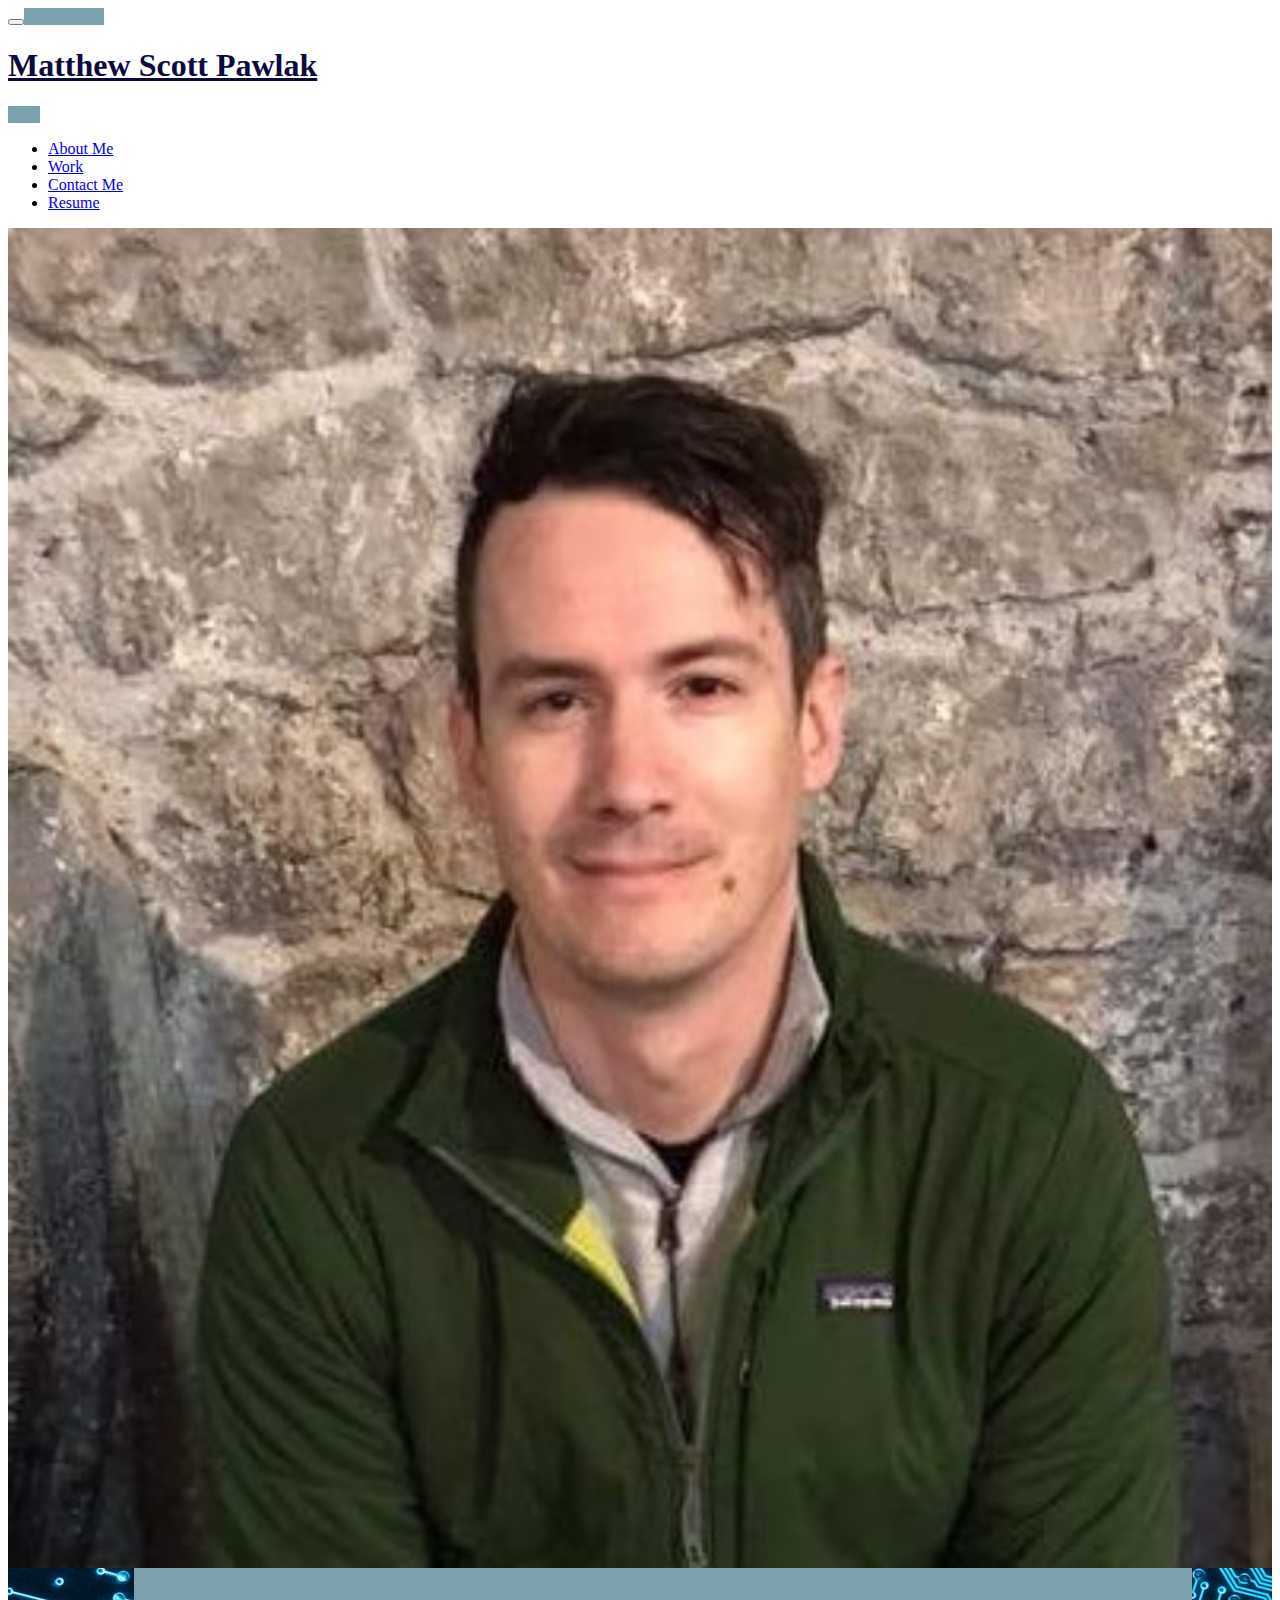
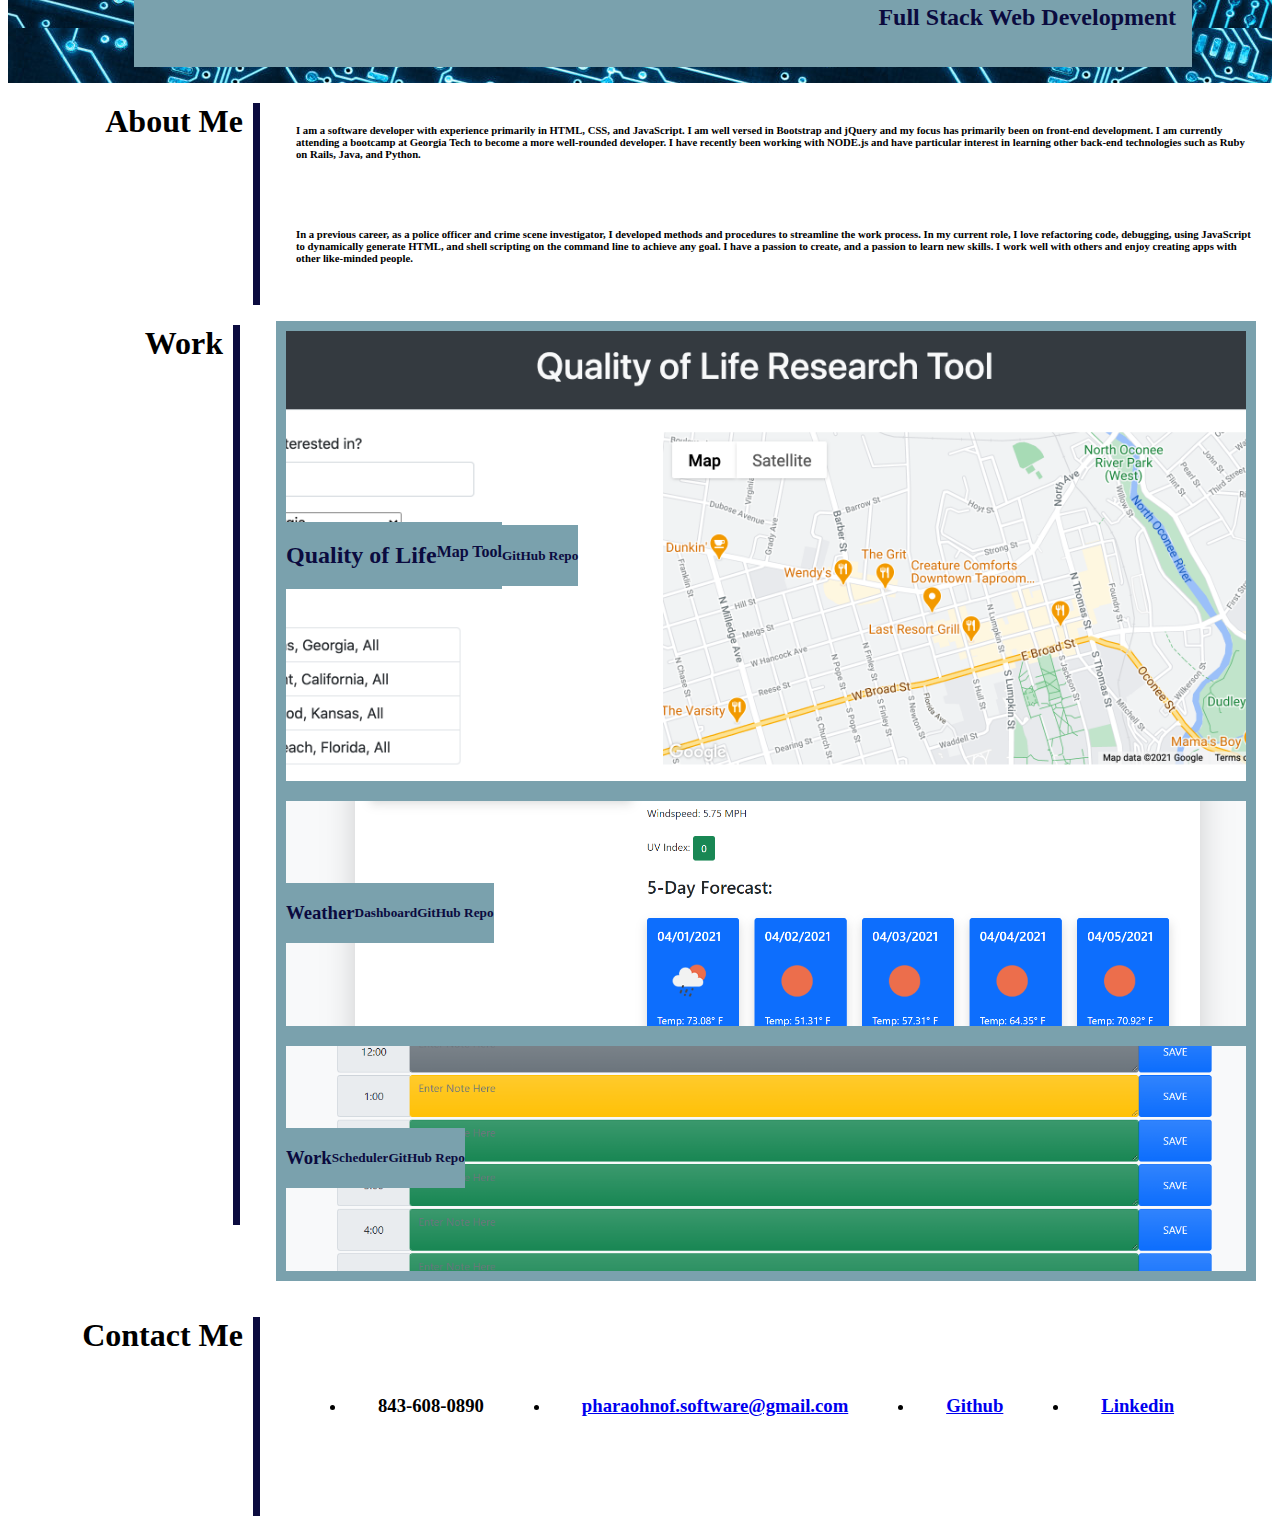
==== index.html @ 8912d0aa "updates" ====
<!DOCTYPE html>
<html lang="en">
    <head>
        <meta charset="UTF-8">
        <meta http-equiv="X-UA-Compatible" content="IE=edge">
        <meta name="viewport" content="width=device-width, initial-scale=1.0">
        <link href="https://cdn.jsdelivr.net/npm/bootstrap@5.0.0-beta2/dist/css/bootstrap.min.css" rel="stylesheet" integrity="sha384-BmbxuPwQa2lc/FVzBcNJ7UAyJxM6wuqIj61tLrc4wSX0szH/Ev+nYRRuWlolflfl" crossorigin="anonymous">
        <link rel="stylesheet" href="./assets/css/style.css">

        <title>Matthew Scott Pawlak Portfolio of Work</title>

    </head>
<body>
    <header class="position sticky-top">
        <nav class="navbar navbar-expand-lg navbar-dark bg-dark">
            <div class="container-fluid">
              <button class="navbar-toggler" type="button" data-bs-toggle="collapse" data-bs-target="#navbarTogglerDemo03" aria-controls="navbarTogglerDemo03" aria-expanded="false" aria-label="Toggle navigation">
                <span class="navbar-toggler-icon"></span>
              </button>
              <a id="nav-header" class="navbar-brand" href="#"><h1>Matthew Scott Pawlak</h1></a>
              <div class="collapse navbar-collapse" id="navbarTogglerDemo03" >
                <ul id="nav-list" class="navbar-nav mb-2 mb-lg-0" >
                  <li class="nav-item">
                    <a class="nav-link" aria-current="page" href="#about-me">About Me</a>
                  </li>
                  <li class="nav-item">
                    <a class="nav-link" href="#work">Work</a>
                  </li>
                  <li class="nav-item">
                    <a class="nav-link" href="#contact">Contact Me</a>
                  </li>
                  <li class="nav-item">
                    <a class="nav-link" href="https://drive.google.com/file/d/1u7DSFzS_GLFtoxhzzFxg5o5WBogyYZSb/view?usp=sharing" target="_blank" tabindex="-1" aria-disabled="true">Resume</a>
                </ul>
              </div>
            </div>
          </nav>    
    </header>

    <div class="hero-image" >
        <img id="profile-pic" src="./assets/images/profilepic.jpg" class="rounded float-start" alt="Matthew Scott Pawlak Profile Pic">
        <div class="text-box">
          <h2>Full Stack Web Development</h2>
        </div>
    </div>

    <main>
      <section id="about-me">
        <div class="main-title" class="column">
          <h1>About Me</h1>
          <div class="divider"></div>
        </div>

        <div class="main-body">
          <h6>I am a software developer with experience primarily in HTML, CSS, and JavaScript. I am well versed in Bootstrap and jQuery and my focus has primarily been on front-end development. I am currently attending a bootcamp at Georgia Tech to become a more well-rounded developer. I have recently been working with NODE.js and have particular interest in learning other back-end technologies such as Ruby on Rails, Java, and Python.</h6>
          </br> 
          <h6>In a previous career, as a police officer and crime scene investigator, I developed methods and procedures to streamline the work process. In my current role, I love refactoring code, debugging, using JavaScript to  dynamically generate HTML, and shell scripting on the command line  to achieve any goal. I have a passion to create, and a passion to learn new skills. I work well with others and enjoy creating apps with other like-minded people.</h6>
        </div>

      </section>

      <section id="work">
        <div class="main-title" class="column">
          <h1>Work</h1>
          <div class="divider"></div>
        </div>

        <div class="main-body">
          <div class="container overflow-hidden">
            <div class="row gy-5">
                <div class="col-6" id="first-project">
                    <div class="text-box-container">
                      <a href="https://mariocab.github.io/QOLGenerator/" target="_blank"></a>

                      <p><h2>Quality of Life</h2><br>
                        <h4> Map Tool  </h4><br>
                      </p>
                    </div><br>
                    <div class="text-box-container m-2">
                      <a href="https://github.com/MarioCab/QOLGenerator" target="_blank"></a>
                      <h5>GitHub Repo</h5>
                    </div>
                </div>

                
                <div class="col-6" id="second-project" style="background-image: url('./assets/images/weatherdsh.png');"> <!--CODE TO MAKE BACKGROUND IMAGE IN HTML-->
                  <div class="text-box-container">
                    <a href="https://pharaohnof.github.io/weather-dashboard-h6/" target ="_blank"></a>

                    <h3>Weather</h3>
                    <br>
                    <h5>Dashboard</h5>
                  </div>
                  <div class="text-box-container m-1">
                    <a href="https://github.com/pharaohnof/weather-dashboard-h6" target="_blank"></a>
                    <h5>GitHub Repo</h5>
                  </div>

                </div>
                <div class="col-6" id="third-project">
                  <div class="text-box-container">
                    <a href="https://pharaohnof.github.io/workschedule-h5/" target ="_blank"></a>

                    <h3>Work</h3>
                    <br>
                    <h5>Scheduler</h5>
                  </div>
                  <div class="text-box-container m-1">
                    <a href="https://github.com/pharaohnof/workschedule-h5" target="_blank"></a>
                    <h5>GitHub Repo</h5>
                  </div>

                </div>

                

            </div>
          </div>
        </div>
      </section>

      <section id="contact">
        <div class="main-title" class="column">
          <h1>Contact Me</h1>
          <div class="divider"></div>
        </div>

        <div class="main-body">
          <ul class="contacts">
            <li>
              <h3>843-608-0890</h3>
            </li>
            <li>
              <a href="mailto: pharaohnof.software@gmail.com"><h3>pharaohnof.software@gmail.com</h3></a>
            </li>
            <li>
              <a href="https://github.com/pharaohnof/" target="_blank"><h3>Github</h3></a>
            </li>
            <li>
              <a href="https://www.linkedin.com/in/pharaohnof" target="_blank"><h3>Linkedin</h3></a>
            </li>
          </ul>
        </div>
      </section>
    </main>

    <script src="https://cdn.jsdelivr.net/npm/bootstrap@5.0.0-beta2/dist/js/bootstrap.bundle.min.js" integrity="sha384-b5kHyXgcpbZJO/tY9Ul7kGkf1S0CWuKcCD38l8YkeH8z8QjE0GmW1gYU5S9FOnJ0" crossorigin="anonymous"></script>

</body>
</html>
---- assets/css/style.css ----
/* NAV BAR/HEADER */

.container-fluid{
    padding-left: 0rem;
    margin-right: 0rem;

}

.navbar-brand{
    background-color: rgb(122, 161, 173);
    color: rgb(11, 11, 63) !important;
    padding-left: 5rem;
    padding-right: 2rem;
    flex-wrap: wrap !important;
    white-space: pre-wrap;
 }

.navbar-collapse {
    justify-content: flex-end !important;
    flex-grow: 3 !important;
}

/* HERO IMAGE */


.hero-image {
    width: 100%;
    background-image: url("../images/bg.jpg");
    flex-direction: row;
    display: flex;
    flex-wrap: wrap;
}

#profile-pic{
  align-self: flex-start;
  display: flex;
  max-width: 100vw;
  flex: 1 0 400px !important;
}

.text-box {
    background-clip: padding-box;
    background-color:  rgb(122, 161, 173) ;
    margin-right: 5rem !important;
    align-self: flex-end;
    margin-left: 10%;
    margin-bottom: 1rem;
    margin-right: 5rem;
    padding: 1rem;
    color: rgb(11, 11, 63) !important;
    display: flex;
    flex-wrap: wrap;
    flex: 1 0 50vw;
    max-width: 100vw;
    justify-content: flex-end;
}

/* MAIN STYLE */

main {
    width: 100%;
    display: flex;
    flex-wrap: wrap;
    flex-direction: row;
  }

main section{
    width: 100%;
    max-height: fit-content !important;
    min-height: fit-content !important;
    display: flex;
    flex-direction: row;
    flex-wrap: wrap;
    align-items: stretch !important;
    align-content: stretch !important;

}

.main-title{
    display: flex;
    max-width: 100vw;
    justify-content: flex-end;
    align-self: stretch;
    flex: 1 1 0;
}

.main-title h1{
    padding-right: 10px;
    margin-top: 20px;
}

.main-body{
    margin: 1rem;
    align-items: center;
    max-width: 100vw;
    min-height: fit-content;
    align-self: flex-end;
    flex-wrap: wrap;
    justify-content: flex-start;
    flex: 0 0 75vw;
}

.divider {
    padding-left: 5px;
    width: 2px;
    margin-top: 20px;
    margin-right: 20px;
    background: rgb(11, 11, 63);
    display: flex;
    align-self: stretch;
    max-height: 100vh;
}

/* .container{
    flex: 0 0 75vw;
} */

.col-6{
    border: 10px solid rgb(122, 161, 173) ;
    background-size: cover;
    background-position: center;
    height: 25vh;
    display: flex;
    padding: 0 !important;
    text-decoration: none !important;
    position: relative;
}

.text-box-container{
    position: relative;
}

.text-box-container a{
    position: absolute;
        width: 100%;
        height: 100%;
        top: 0;
        left: 0;
        text-decoration: none; /* No underlines on the link*/
        z-index: 10;  /*Places the link above everything else in the div*/
} 

.text-box-container:hover{
    opacity: .8;
    border: 1px solid
  
}

.feature {
    position: relative;
}

.feature a {
    position: absolute;
    width: 100%;
    height: 100%;
    top: 0;
    left: 0;
    text-decoration: none; /* No underlines on the link */
    z-index: 10; /* Places the link above everything else in the div */
    background-color: #FFF; /* Fix to make div clickable in IE */
    opacity: 0; /* Fix to make div clickable in IE */
    filter: alpha(opacity=1); /* Fix to make div clickable in IE */
}

.text-box-container{
    padding: 0 !important;
    background-clip: padding-box;
    background-color:  rgb(122, 161, 173) ;
    align-self: center;
    color: rgb(11, 11, 63) !important;
    display: flex;
    flex-wrap: wrap;
    max-width: 20vw;
    justify-content: start;

}

#first-project{
    min-width: 75vw;
    max-width: 100vw;
    background-image: url(../images/searchwithmap.png);
    min-height: 50vh;
}

#second-project{
    min-width: 75vw;
    max-width: 100vw;

    /* background-image: url(../images/weatherdsh.png); */
}

#third-project{
    min-width: 75vw;
    max-width: 100vw;

    background-image: url(../images/workschedule.png);
}

#fourth-project{
    background-image: url(../images/pastel.jfif);
}

#fifth-project{
    background-image: url(../images/run.jpg);
}

.contacts{
    padding: 1rem !important;
    justify-content: space-evenly;
    display: flex;
    flex-direction: row;
    flex-wrap: wrap;
}

.contacts li{
    padding: 2rem !important;
}
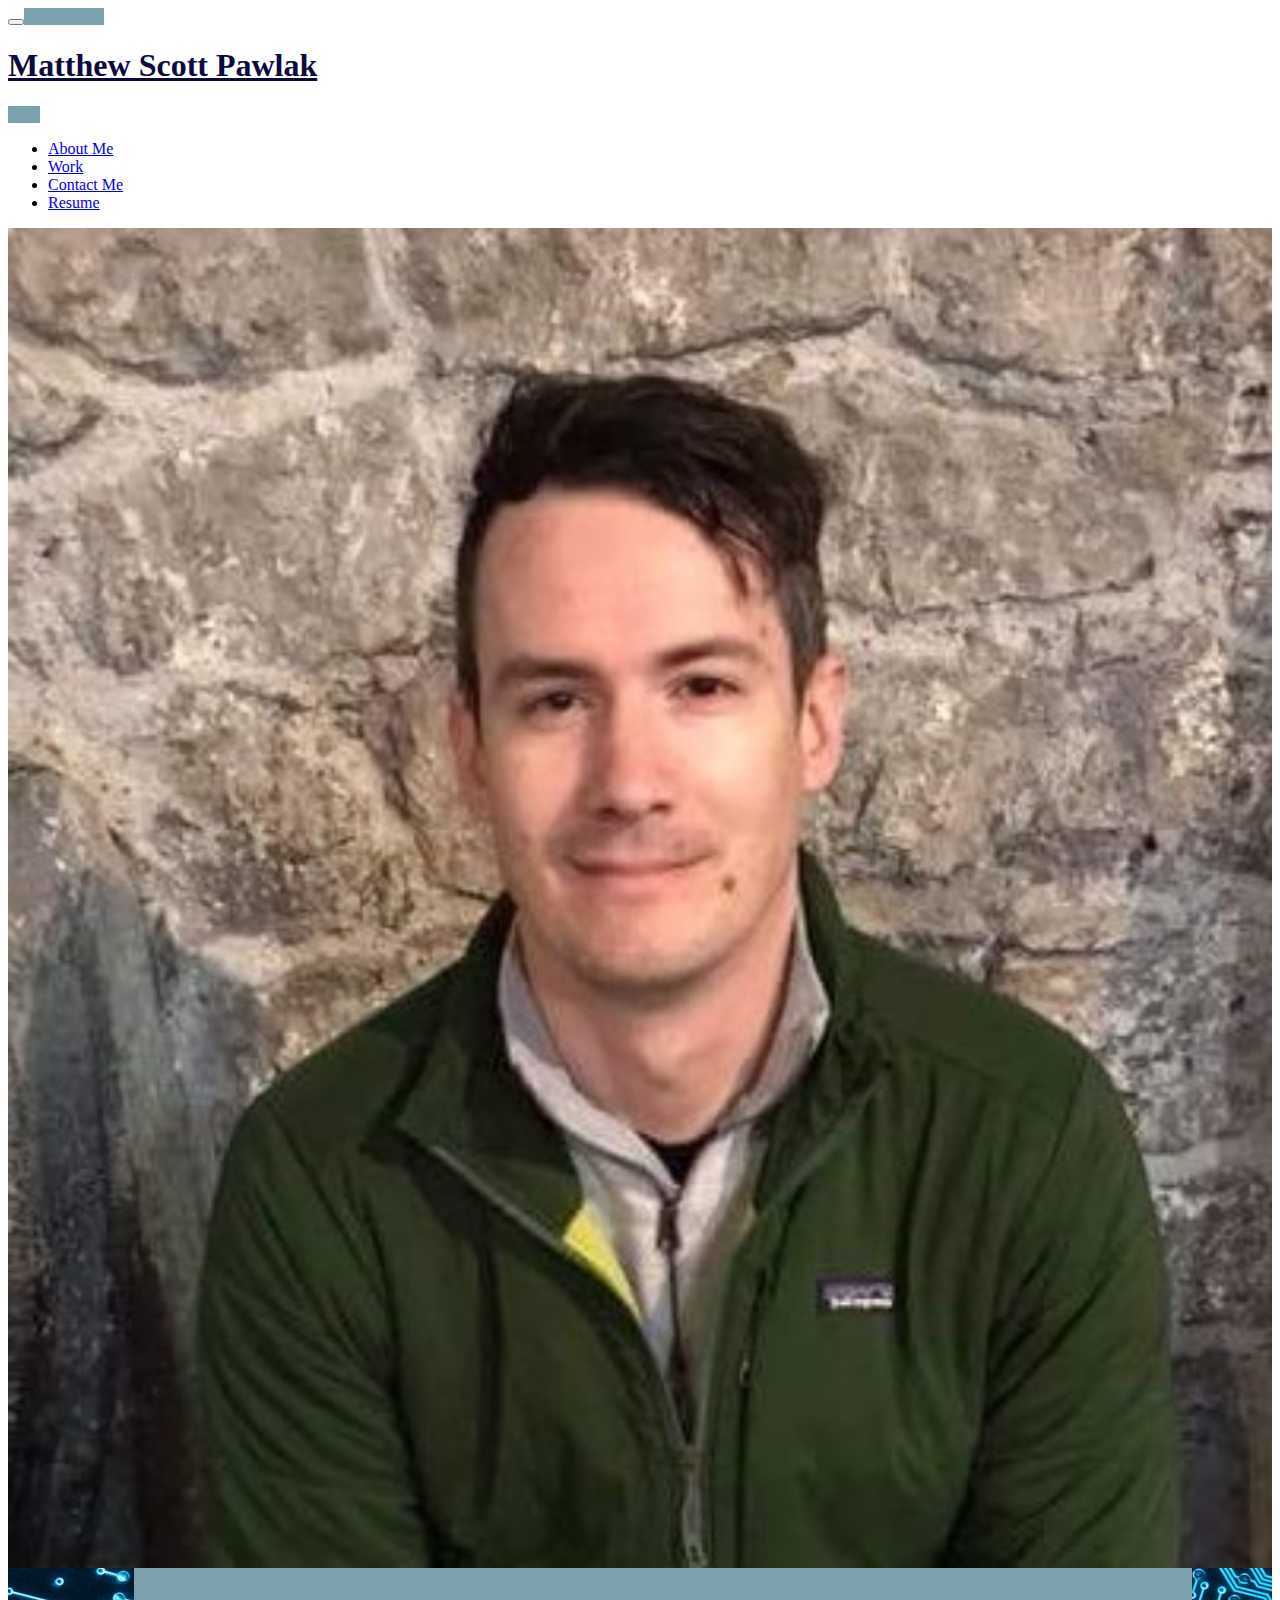
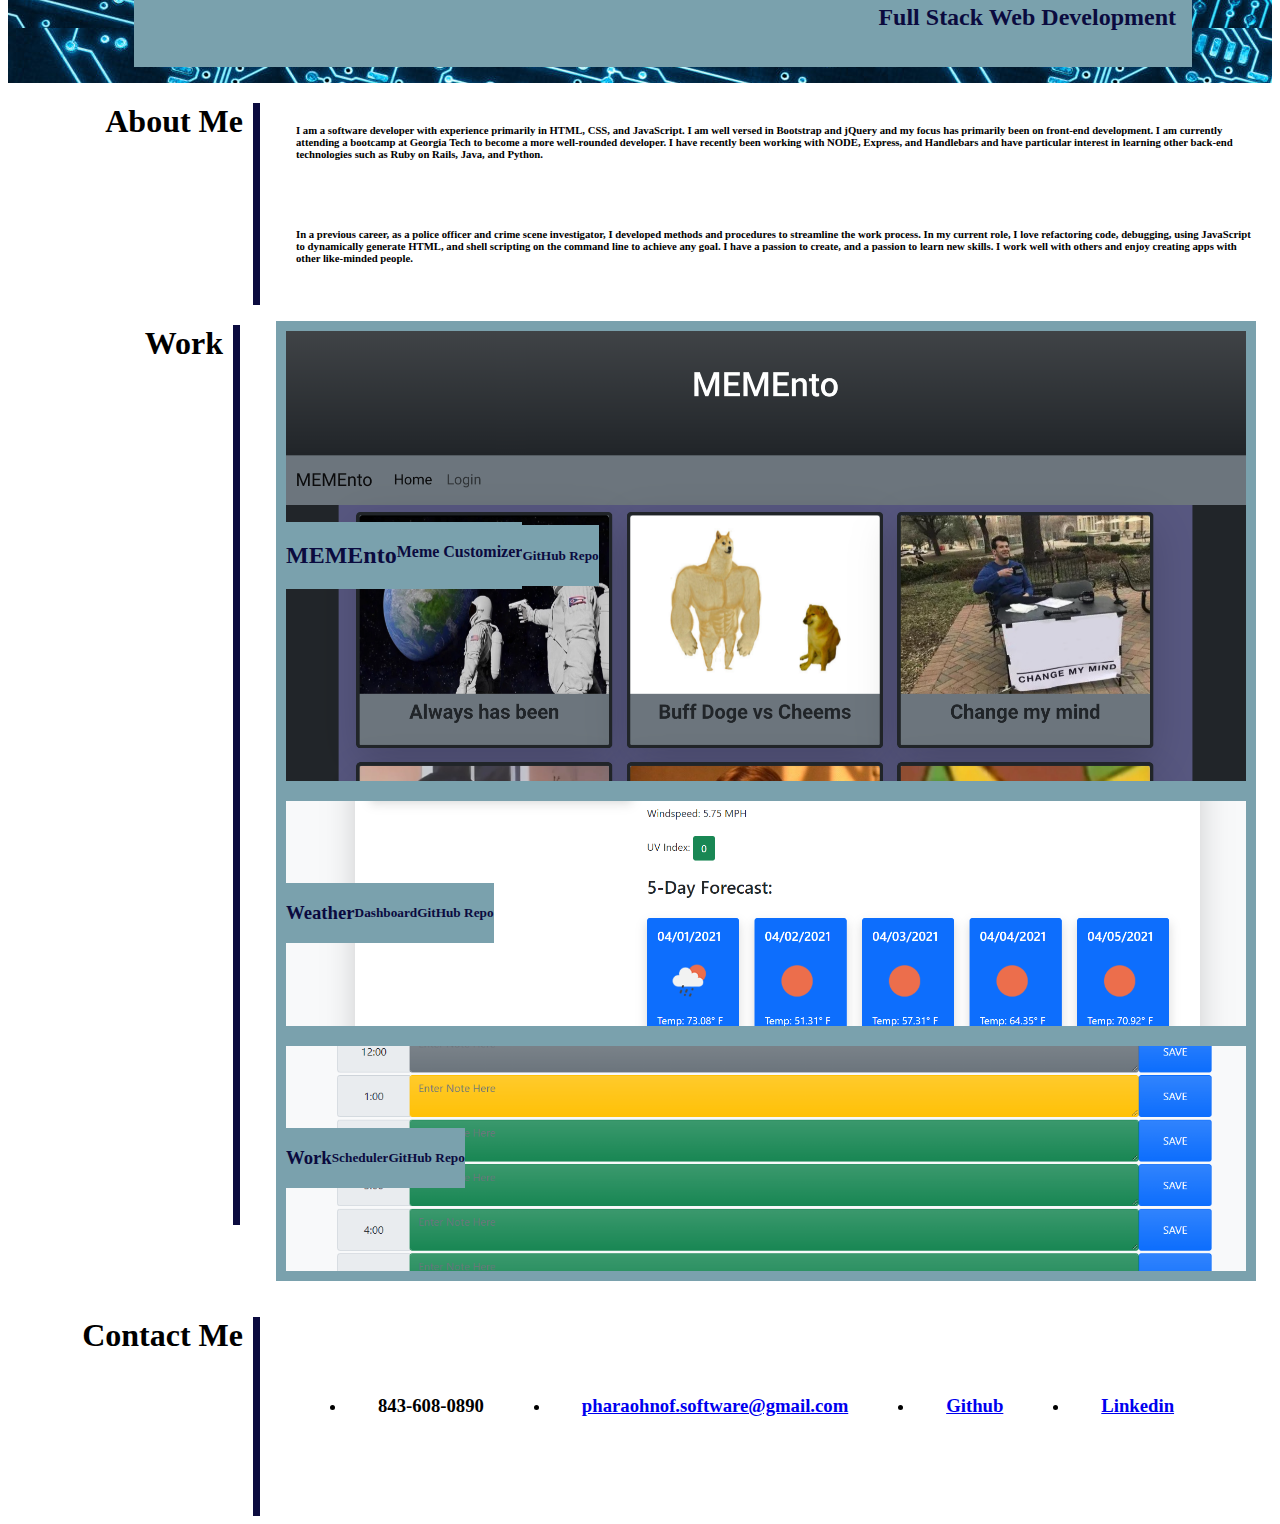
==== commit 5f0783b3: "updates" ====
--- a/index.html
+++ b/index.html
@@ -52,7 +52,7 @@
         </div>
 
         <div class="main-body">
-          <h6>I am a software developer with experience primarily in HTML, CSS, and JavaScript. I am well versed in Bootstrap and jQuery and my focus has primarily been on front-end development. I am currently attending a bootcamp at Georgia Tech to become a more well-rounded developer. I have recently been working with NODE.js and have particular interest in learning other back-end technologies such as Ruby on Rails, Java, and Python.</h6>
+          <h6>I am a software developer with experience primarily in HTML, CSS, and JavaScript. I am well versed in Bootstrap and jQuery and my focus has primarily been on front-end development. I am currently attending a bootcamp at Georgia Tech to become a more well-rounded developer. I have recently been working with NODE, Express, and Handlebars and have particular interest in learning other back-end technologies such as Ruby on Rails, Java, and Python.</h6>
           </br> 
           <h6>In a previous career, as a police officer and crime scene investigator, I developed methods and procedures to streamline the work process. In my current role, I love refactoring code, debugging, using JavaScript to  dynamically generate HTML, and shell scripting on the command line  to achieve any goal. I have a passion to create, and a passion to learn new skills. I work well with others and enjoy creating apps with other like-minded people.</h6>
         </div>
@@ -70,14 +70,14 @@
             <div class="row gy-5">
                 <div class="col-6" id="first-project">
                     <div class="text-box-container">
-                      <a href="https://mariocab.github.io/QOLGenerator/" target="_blank"></a>
+                      <a href="https://secure-atoll-56400.herokuapp.com/" target="_blank"></a>
 
-                      <p><h2>Quality of Life</h2><br>
-                        <h4> Map Tool  </h4><br>
+                      <p><h2>MEMEnto</h2><br>
+                        <h4> Meme Customizer  </h4><br>
                       </p>
                     </div><br>
                     <div class="text-box-container m-2">
-                      <a href="https://github.com/MarioCab/QOLGenerator" target="_blank"></a>
+                      <a href="https://github.com/pharaohnof/MEMEnto" target="_blank"></a>
                       <h5>GitHub Repo</h5>
                     </div>
                 </div>
--- a/assets/css/style.css
+++ b/assets/css/style.css
@@ -179,7 +179,7 @@
 #first-project{
     min-width: 75vw;
     max-width: 100vw;
-    background-image: url(../images/searchwithmap.png);
+    background-image: url(../images/MEMEnto.png);
     min-height: 50vh;
 }
 
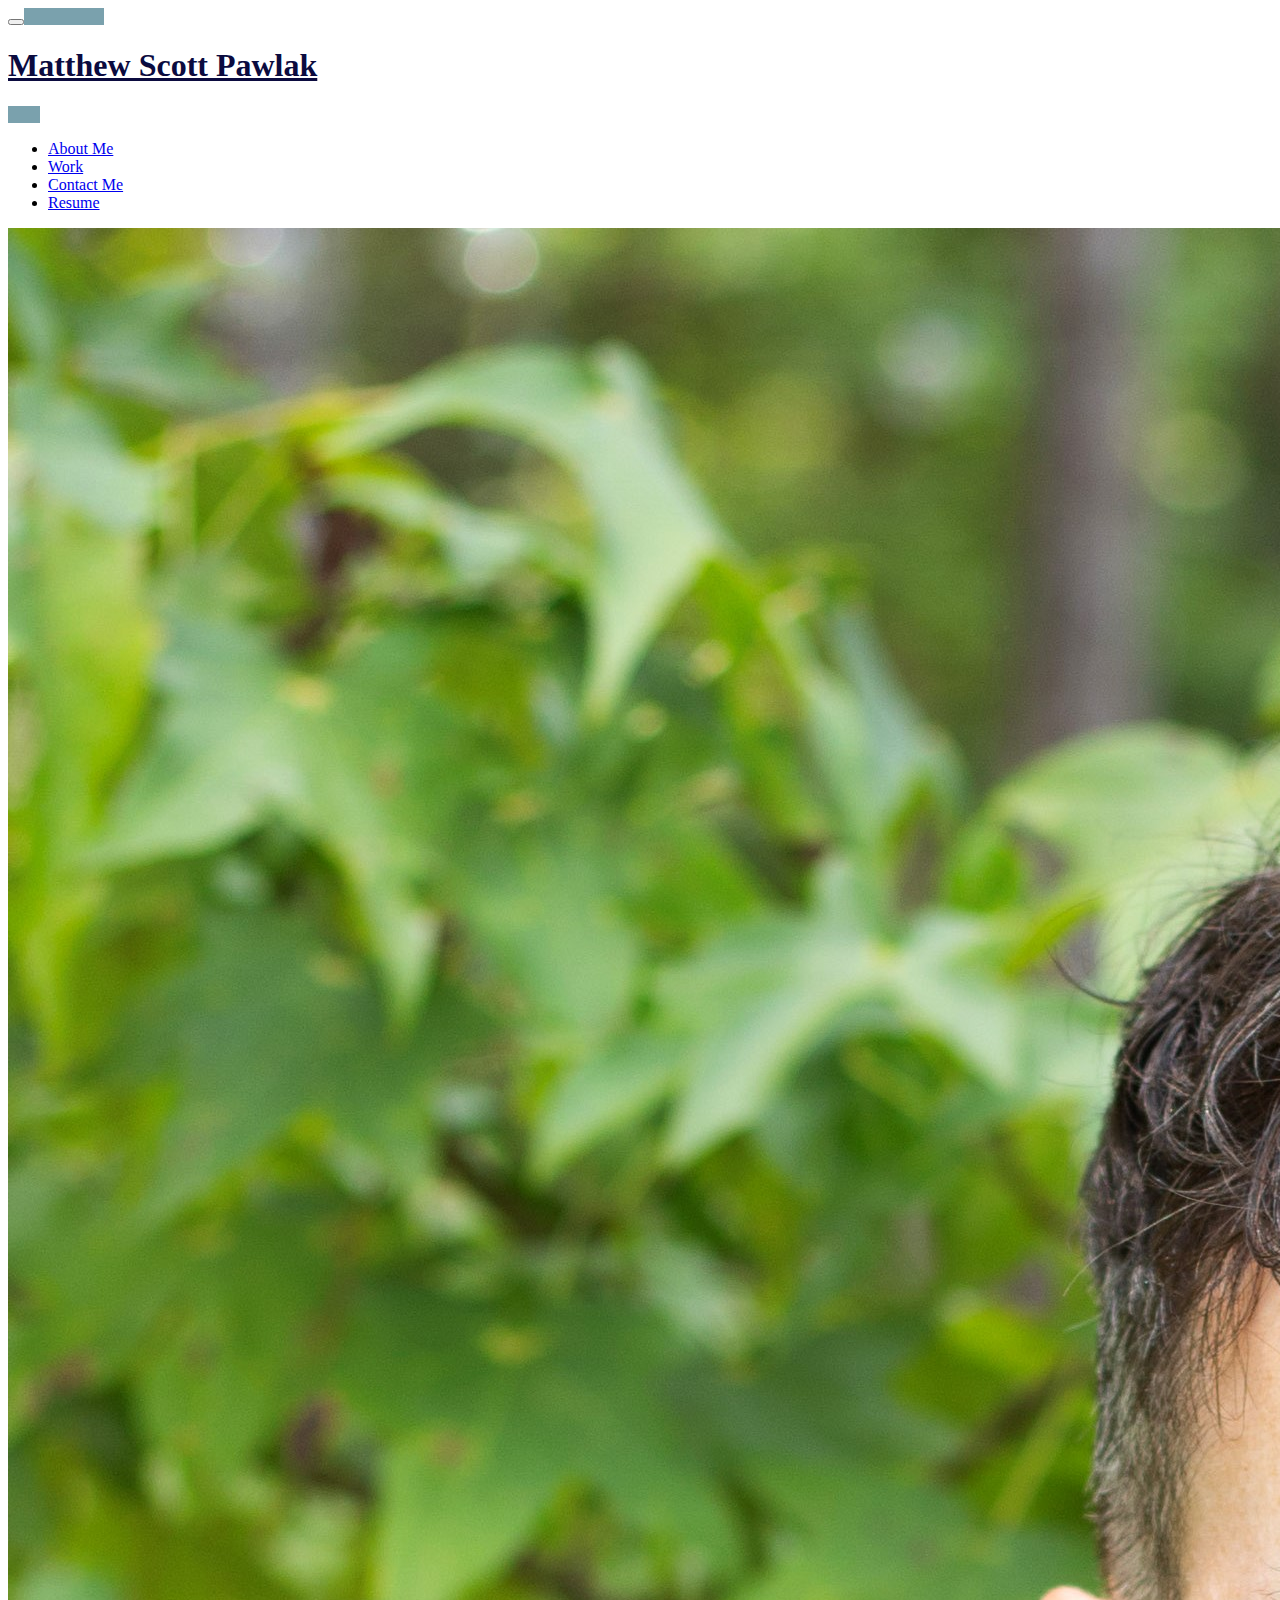
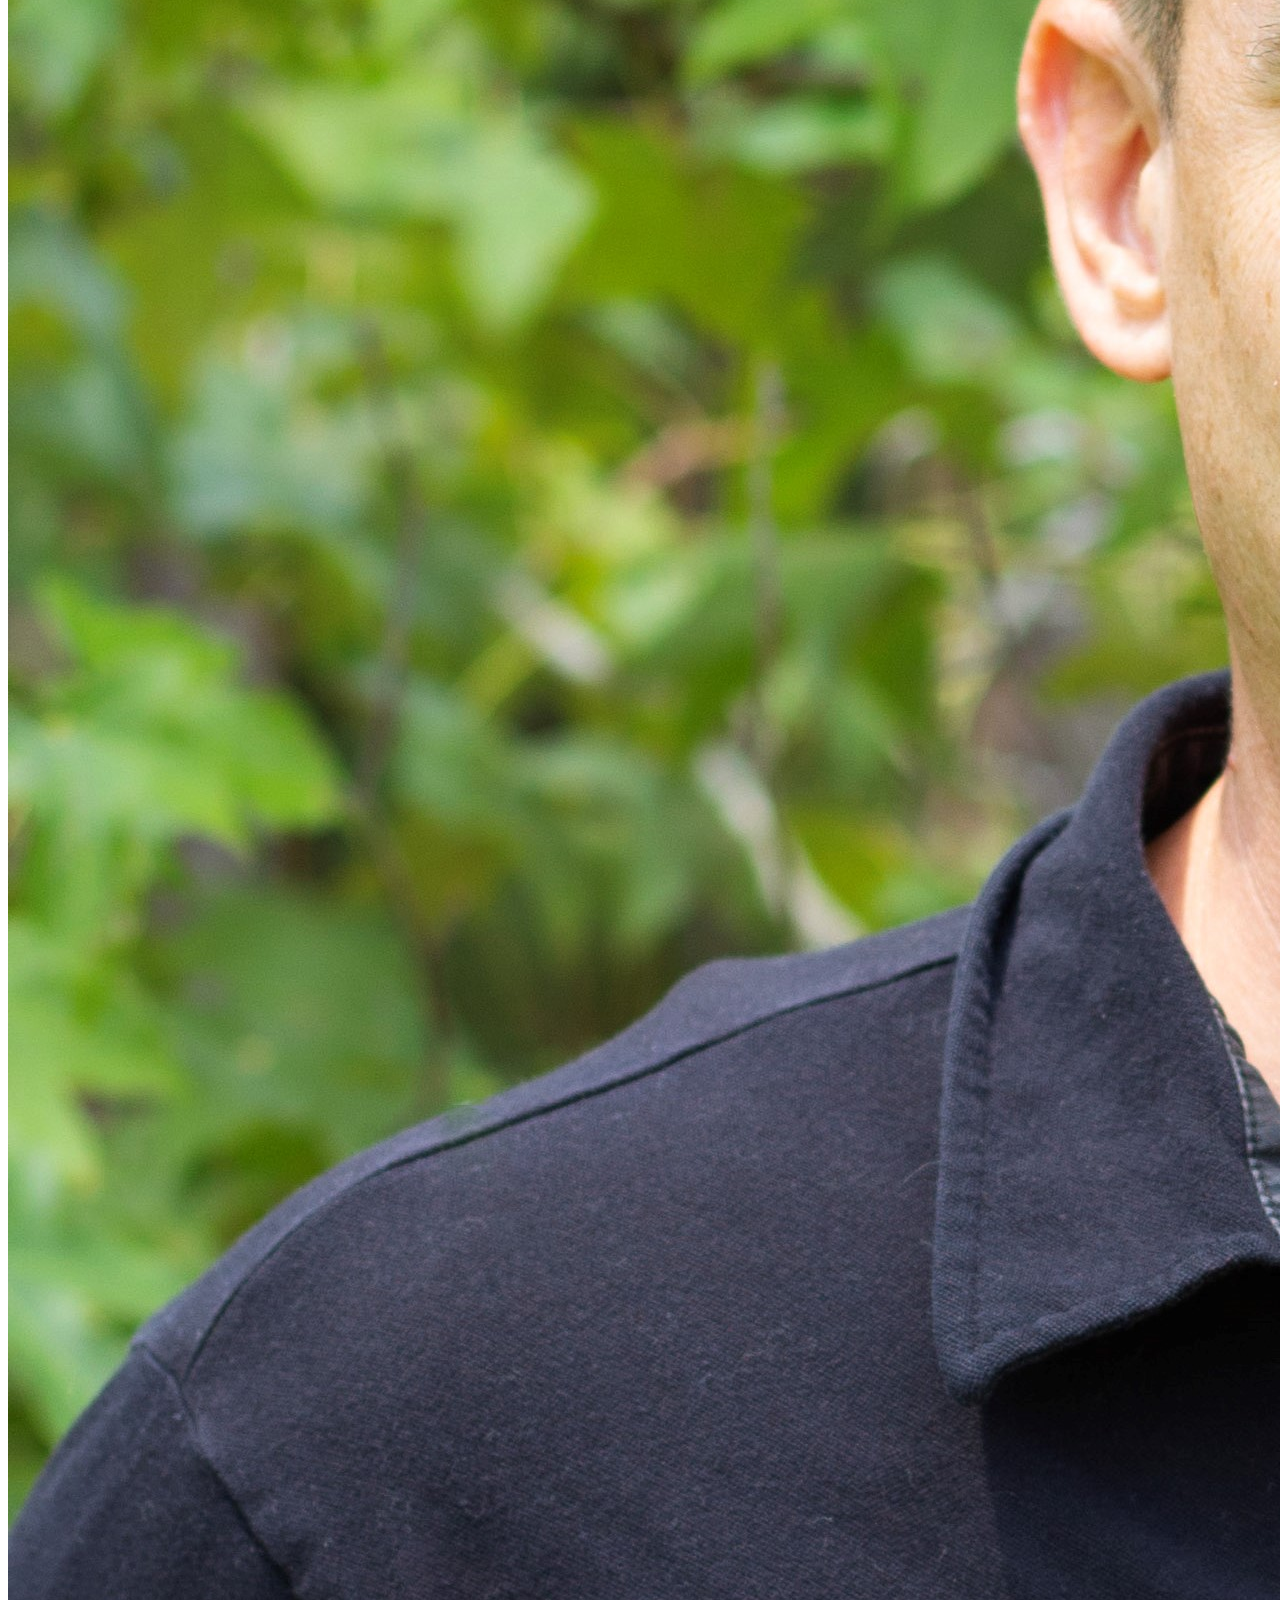
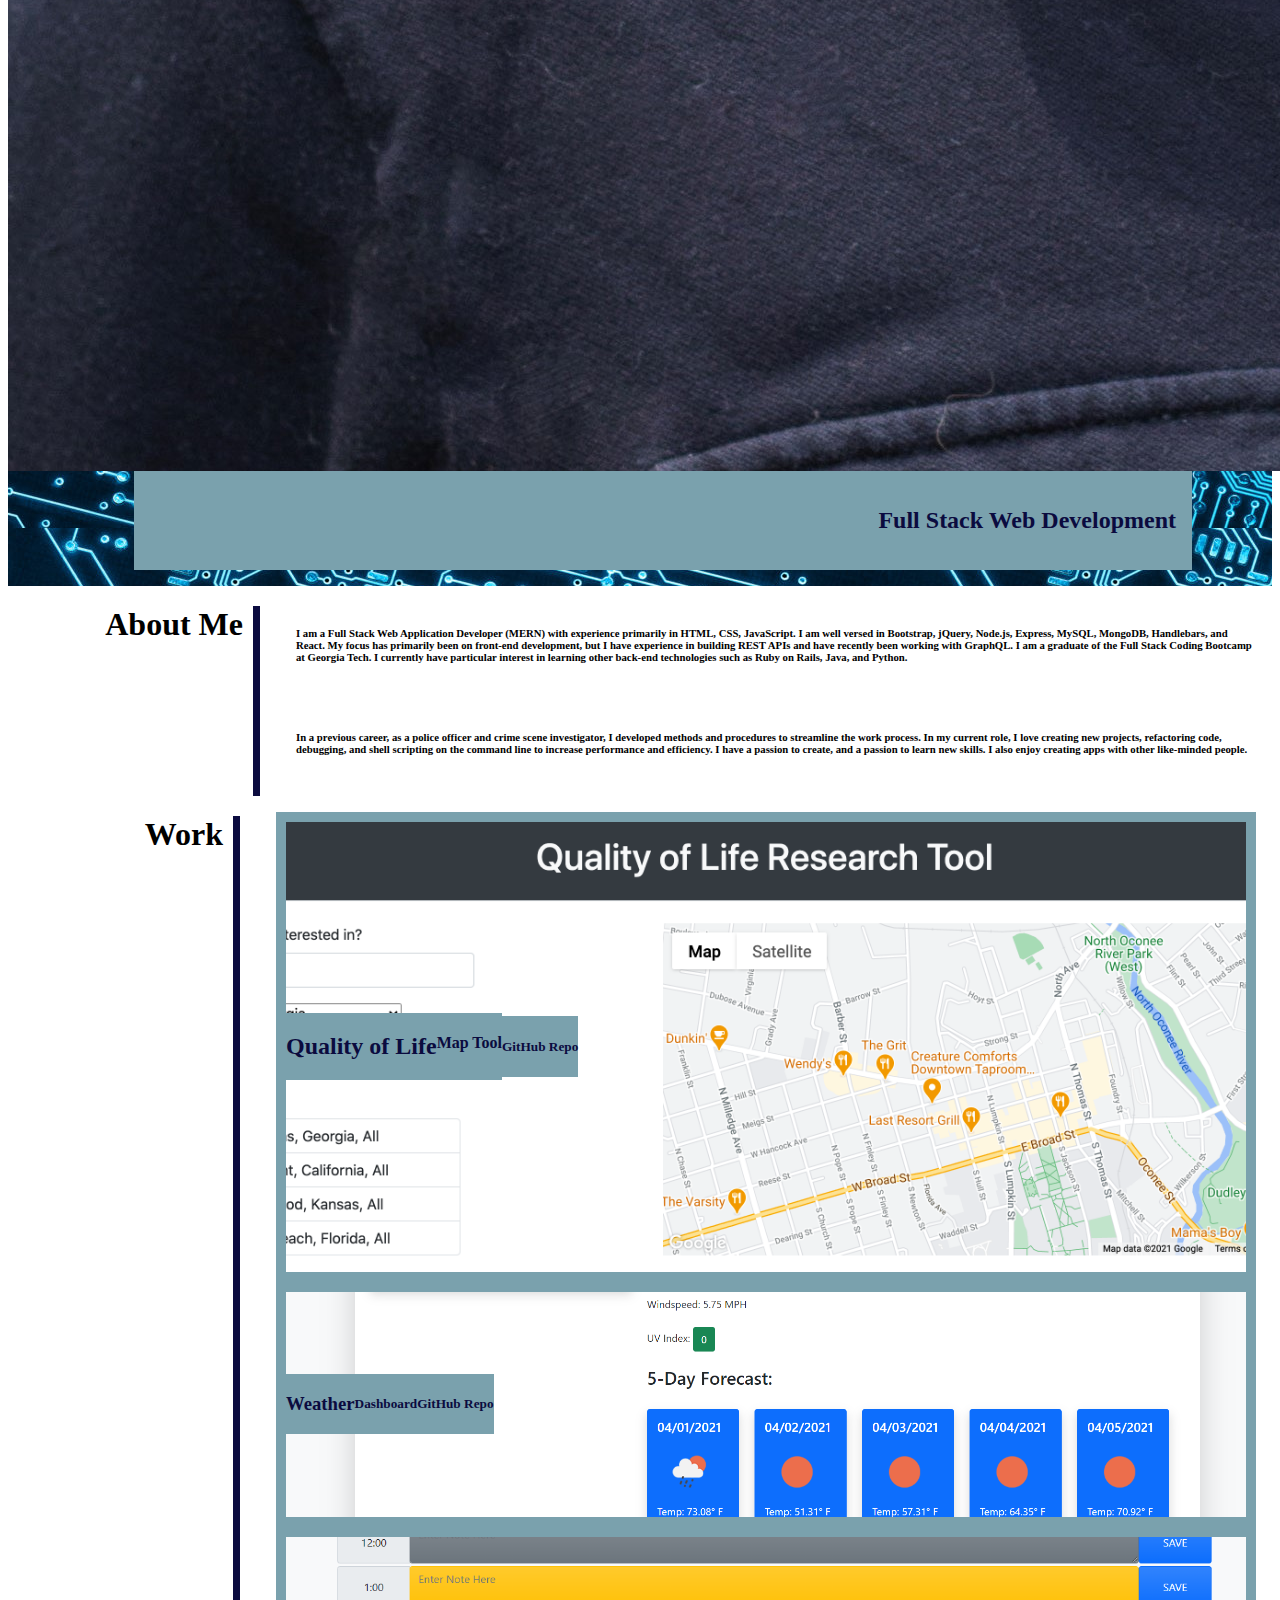
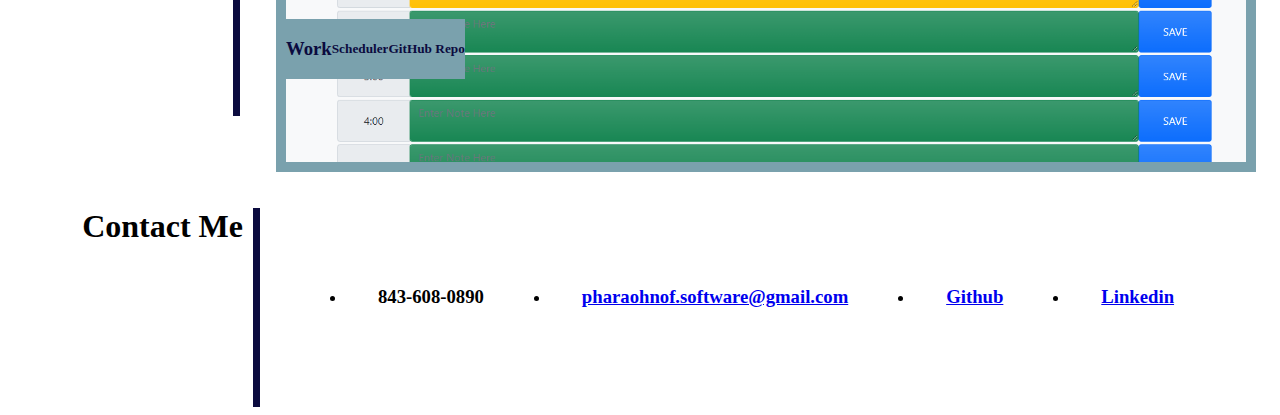
==== commit 335e54ee: "updates" ====
--- a/index.html
+++ b/index.html
@@ -38,7 +38,7 @@
     </header>
 
     <div class="hero-image" >
-        <img id="profile-pic" src="./assets/images/profilepic.jpg" class="rounded float-start" alt="Matthew Scott Pawlak Profile Pic">
+        <img id="profile-pic" src="./assets/images/IMG_5684b.jpg" class="rounded float-start col-12 col-sm-4 col-lg-3" alt="Matthew Scott Pawlak Profile Pic">
         <div class="text-box">
           <h2>Full Stack Web Development</h2>
         </div>
@@ -52,9 +52,9 @@
         </div>
 
         <div class="main-body">
-          <h6>I am a software developer with experience primarily in HTML, CSS, and JavaScript. I am well versed in Bootstrap and jQuery and my focus has primarily been on front-end development. I am currently attending a bootcamp at Georgia Tech to become a more well-rounded developer. I have recently been working with NODE, Express, and Handlebars and have particular interest in learning other back-end technologies such as Ruby on Rails, Java, and Python.</h6>
+          <h6>I am a Full Stack Web Application Developer (MERN) with experience primarily in HTML, CSS, JavaScript. I am well versed in Bootstrap, jQuery, Node.js, Express, MySQL, MongoDB, Handlebars, and React. My focus has primarily been on front-end development, but I have experience in building REST APIs and have recently been working with GraphQL. I am a graduate of the Full Stack Coding Bootcamp at Georgia Tech. I currently  have particular interest in learning other back-end technologies such as Ruby on Rails, Java, and Python.</h6>
           </br> 
-          <h6>In a previous career, as a police officer and crime scene investigator, I developed methods and procedures to streamline the work process. In my current role, I love refactoring code, debugging, using JavaScript to  dynamically generate HTML, and shell scripting on the command line  to achieve any goal. I have a passion to create, and a passion to learn new skills. I work well with others and enjoy creating apps with other like-minded people.</h6>
+          <h6>In a previous career, as a police officer and crime scene investigator, I developed methods and procedures to streamline the work process. In my current role, I love creating new projects, refactoring code, debugging, and shell scripting on the command line to increase performance and efficiency. I have a passion to create, and a passion to learn new skills. I also enjoy creating apps with other like-minded people.</h6>
         </div>
 
       </section>
@@ -70,14 +70,14 @@
             <div class="row gy-5">
                 <div class="col-6" id="first-project">
                     <div class="text-box-container">
-                      <a href="https://secure-atoll-56400.herokuapp.com/" target="_blank"></a>
+                      <a href="https://mariocab.github.io/QOLGenerator/" target="_blank"></a>
 
-                      <p><h2>MEMEnto</h2><br>
-                        <h4> Meme Customizer  </h4><br>
+                      <p><h2>Quality of Life</h2><br>
+                        <h4> Map Tool  </h4><br>
                       </p>
                     </div><br>
                     <div class="text-box-container m-2">
-                      <a href="https://github.com/pharaohnof/MEMEnto" target="_blank"></a>
+                      <a href="https://github.com/MarioCab/QOLGenerator" target="_blank"></a>
                       <h5>GitHub Repo</h5>
                     </div>
                 </div>
--- a/assets/css/style.css
+++ b/assets/css/style.css
@@ -31,12 +31,12 @@
     flex-wrap: wrap;
 }
 
-#profile-pic{
+/* #profile-pic{
   align-self: flex-start;
   display: flex;
   max-width: 100vw;
   flex: 1 0 400px !important;
-}
+} */
 
 .text-box {
     background-clip: padding-box;
@@ -179,7 +179,7 @@
 #first-project{
     min-width: 75vw;
     max-width: 100vw;
-    background-image: url(../images/MEMEnto.png);
+    background-image: url(../images/searchwithmap.png);
     min-height: 50vh;
 }
 
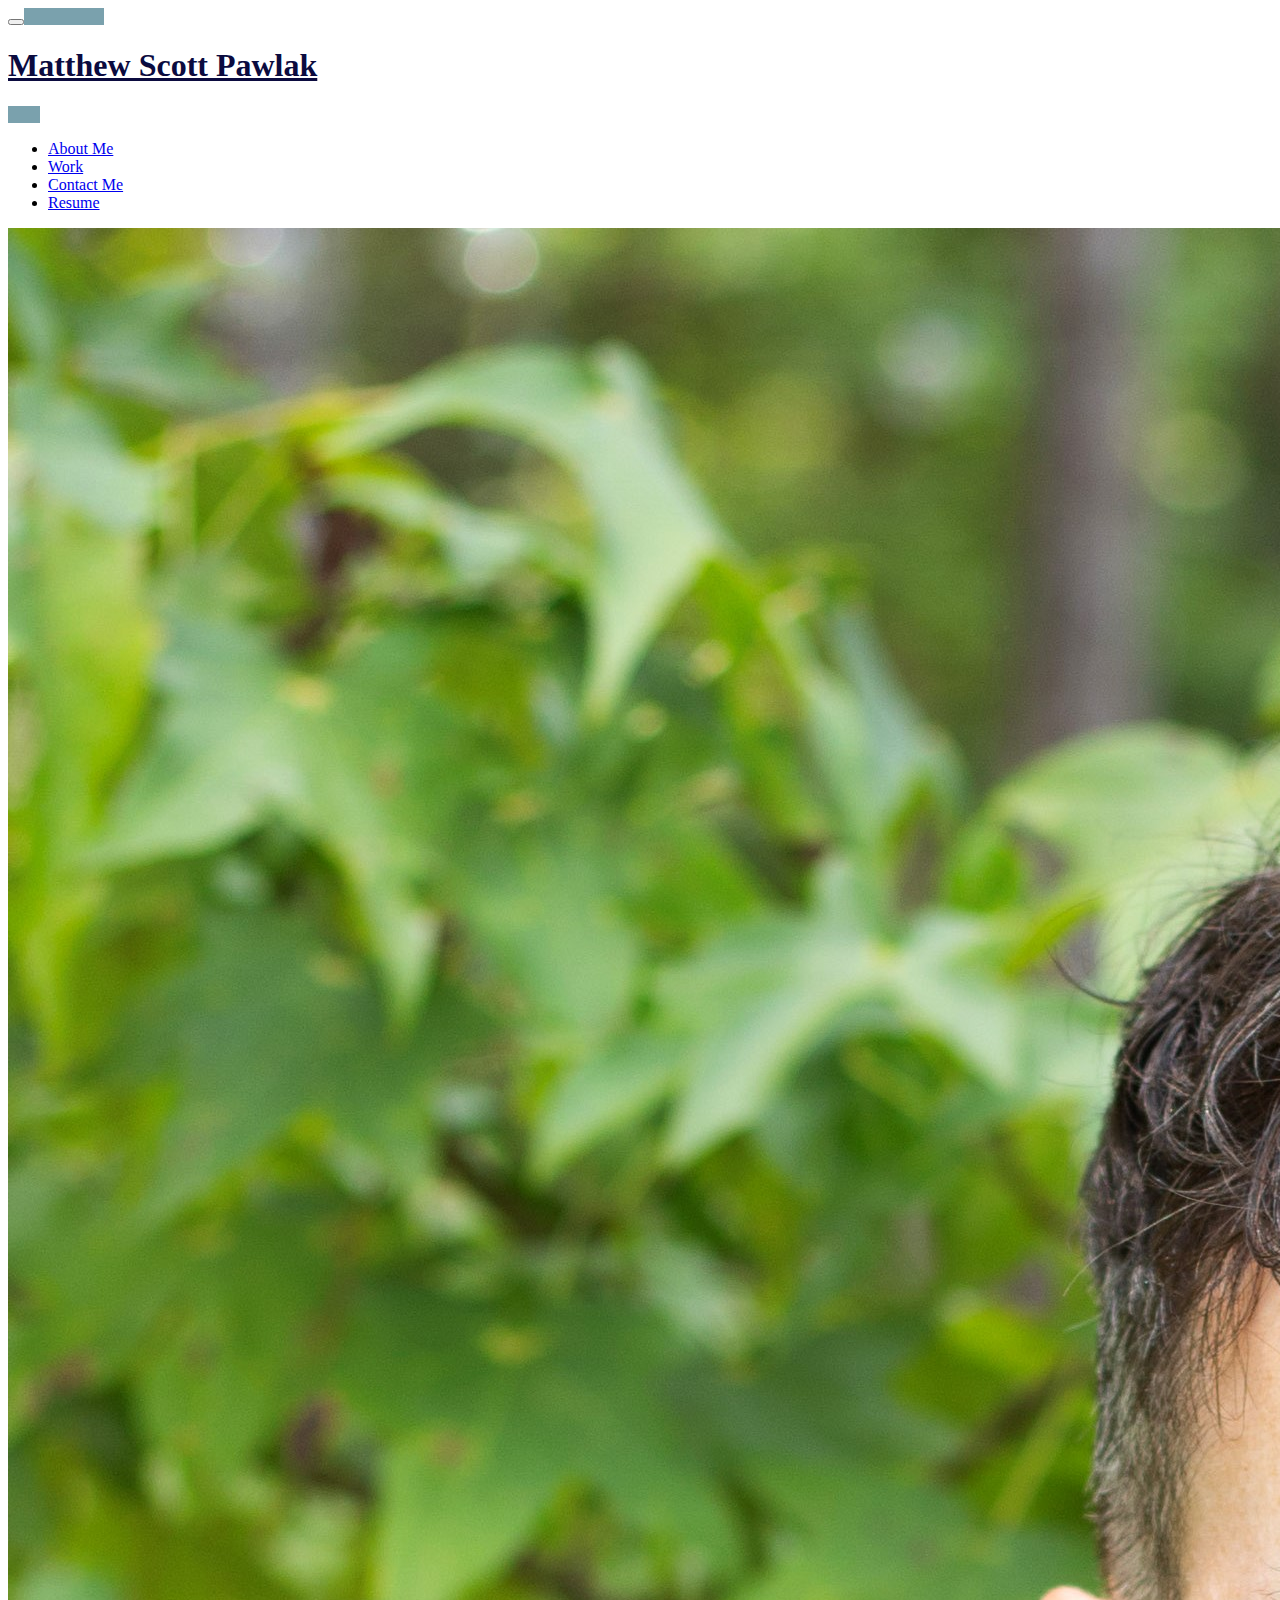
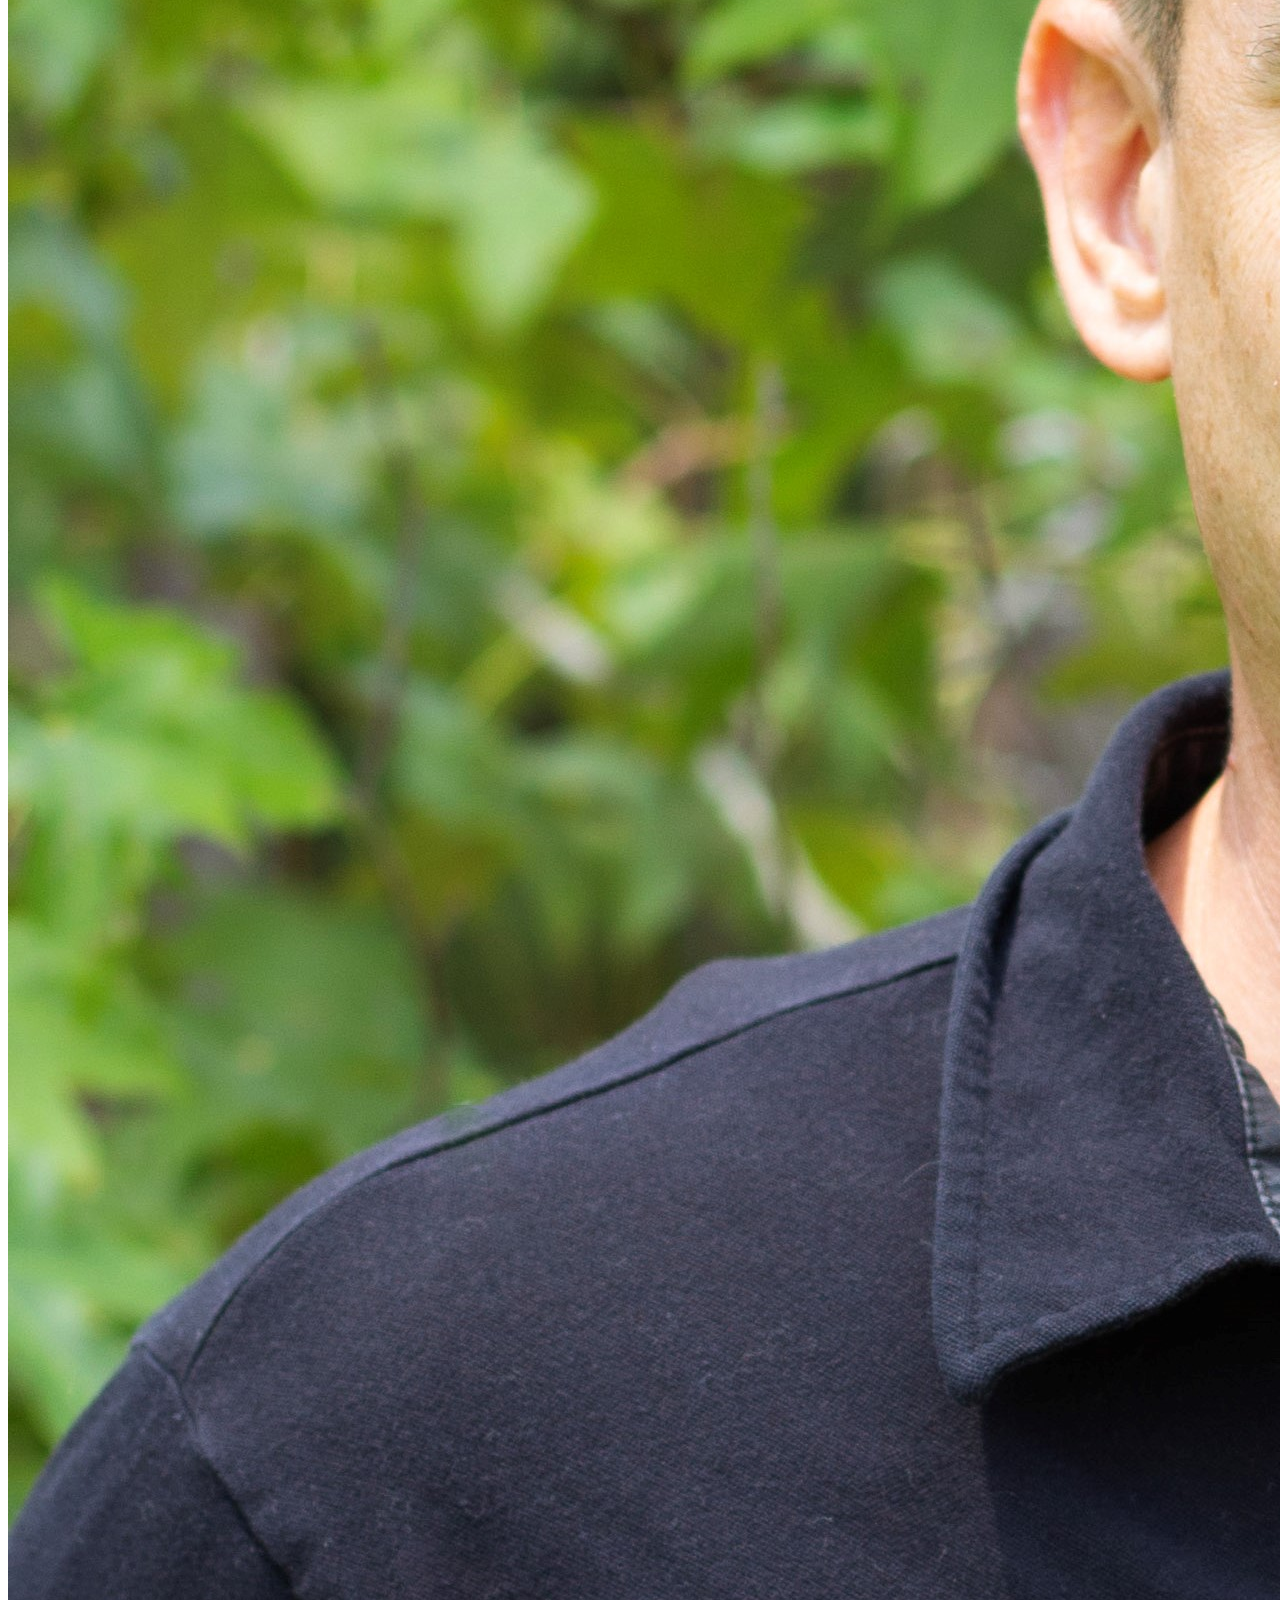
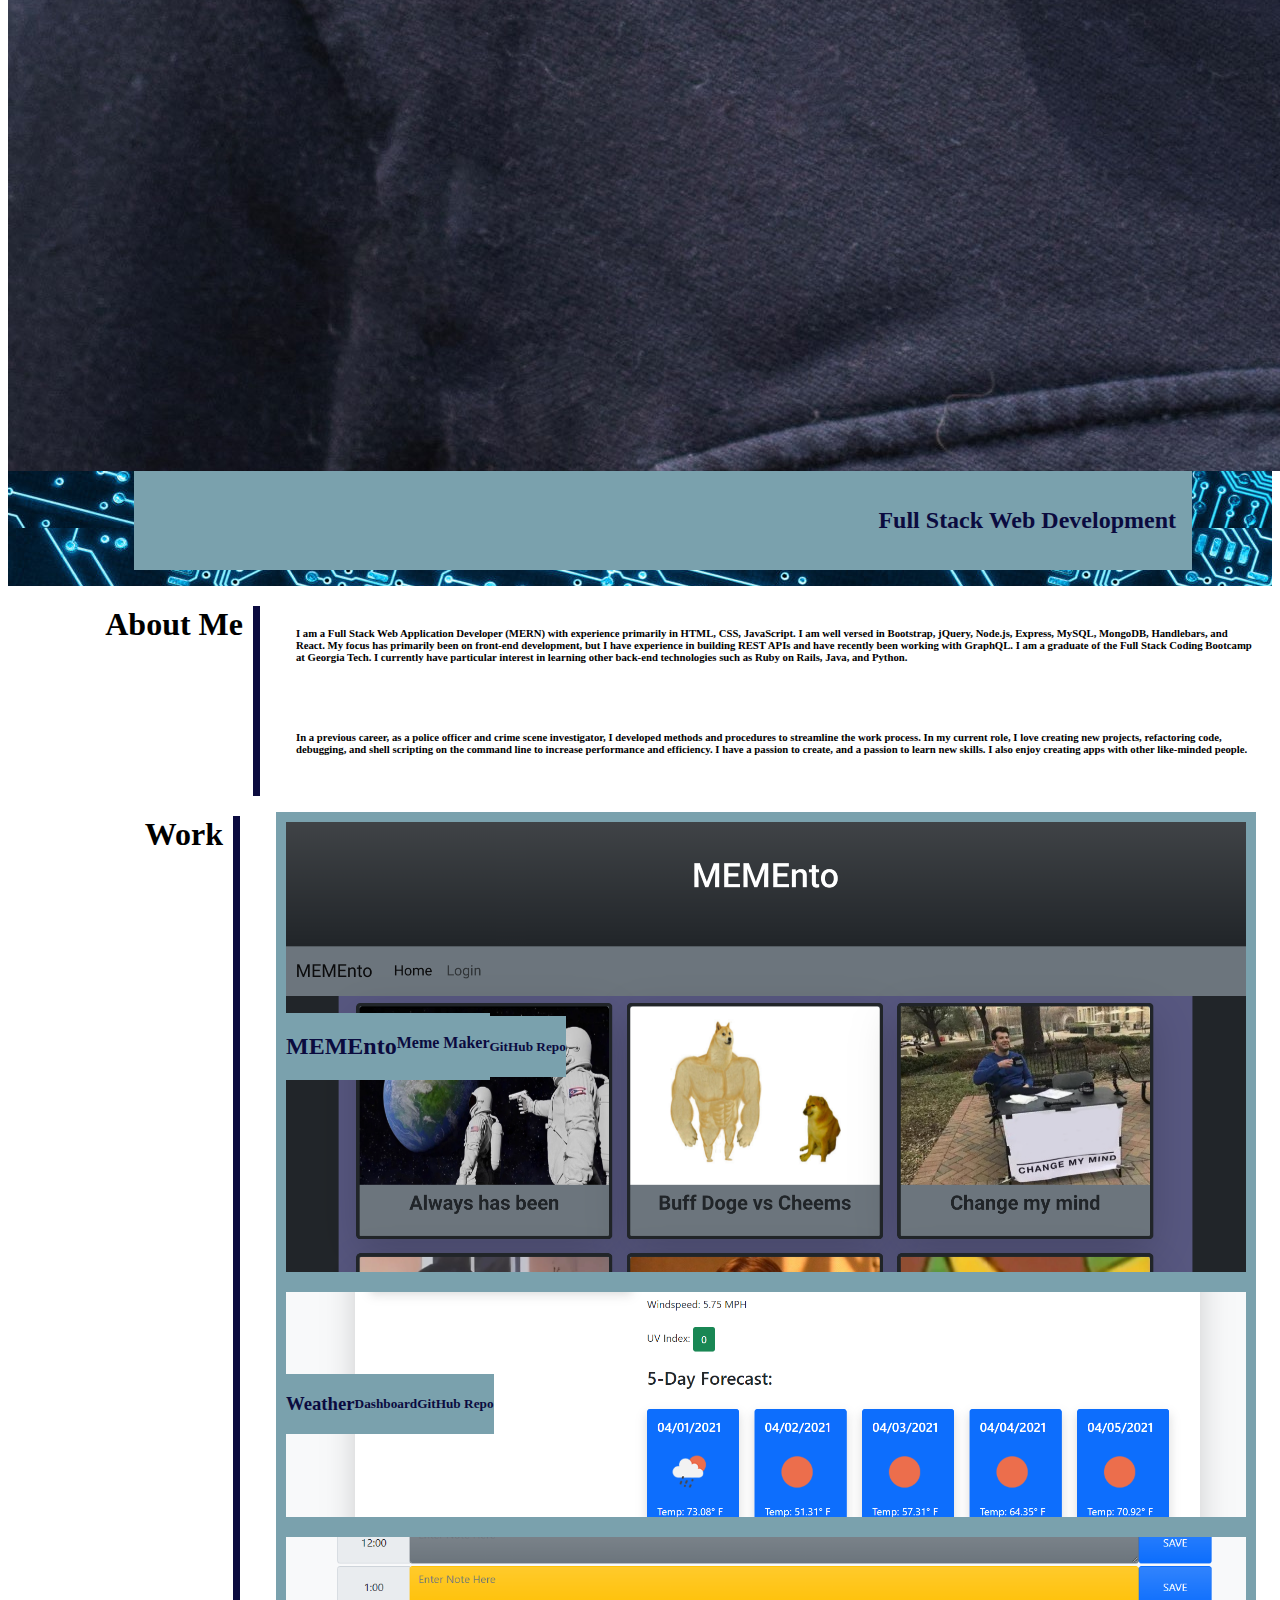
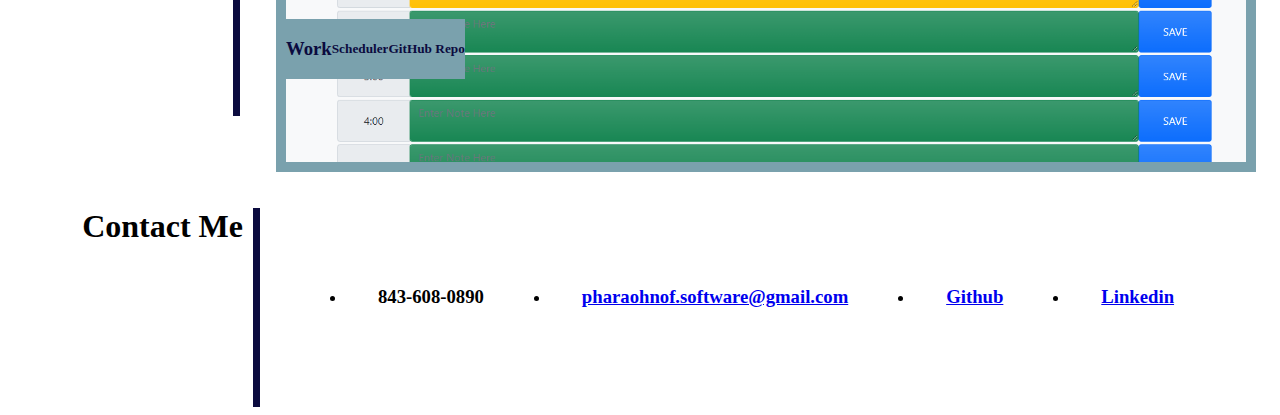
==== commit 79dd374e: "updates" ====
--- a/index.html
+++ b/index.html
@@ -70,14 +70,14 @@
             <div class="row gy-5">
                 <div class="col-6" id="first-project">
                     <div class="text-box-container">
-                      <a href="https://mariocab.github.io/QOLGenerator/" target="_blank"></a>
+                      <a href="https://secure-atoll-56400.herokuapp.com/" target="_blank"></a>
 
-                      <p><h2>Quality of Life</h2><br>
-                        <h4> Map Tool  </h4><br>
+                      <p><h2>MEMEnto</h2><br>
+                        <h4> Meme Maker  </h4><br>
                       </p>
                     </div><br>
                     <div class="text-box-container m-2">
-                      <a href="https://github.com/MarioCab/QOLGenerator" target="_blank"></a>
+                      <a href="https://github.com/pharaohnof/MEMEnto" target="_blank"></a>
                       <h5>GitHub Repo</h5>
                     </div>
                 </div>
--- a/assets/css/style.css
+++ b/assets/css/style.css
@@ -179,7 +179,7 @@
 #first-project{
     min-width: 75vw;
     max-width: 100vw;
-    background-image: url(../images/searchwithmap.png);
+    background-image: url(../images/MEMEnto.png);
     min-height: 50vh;
 }
 
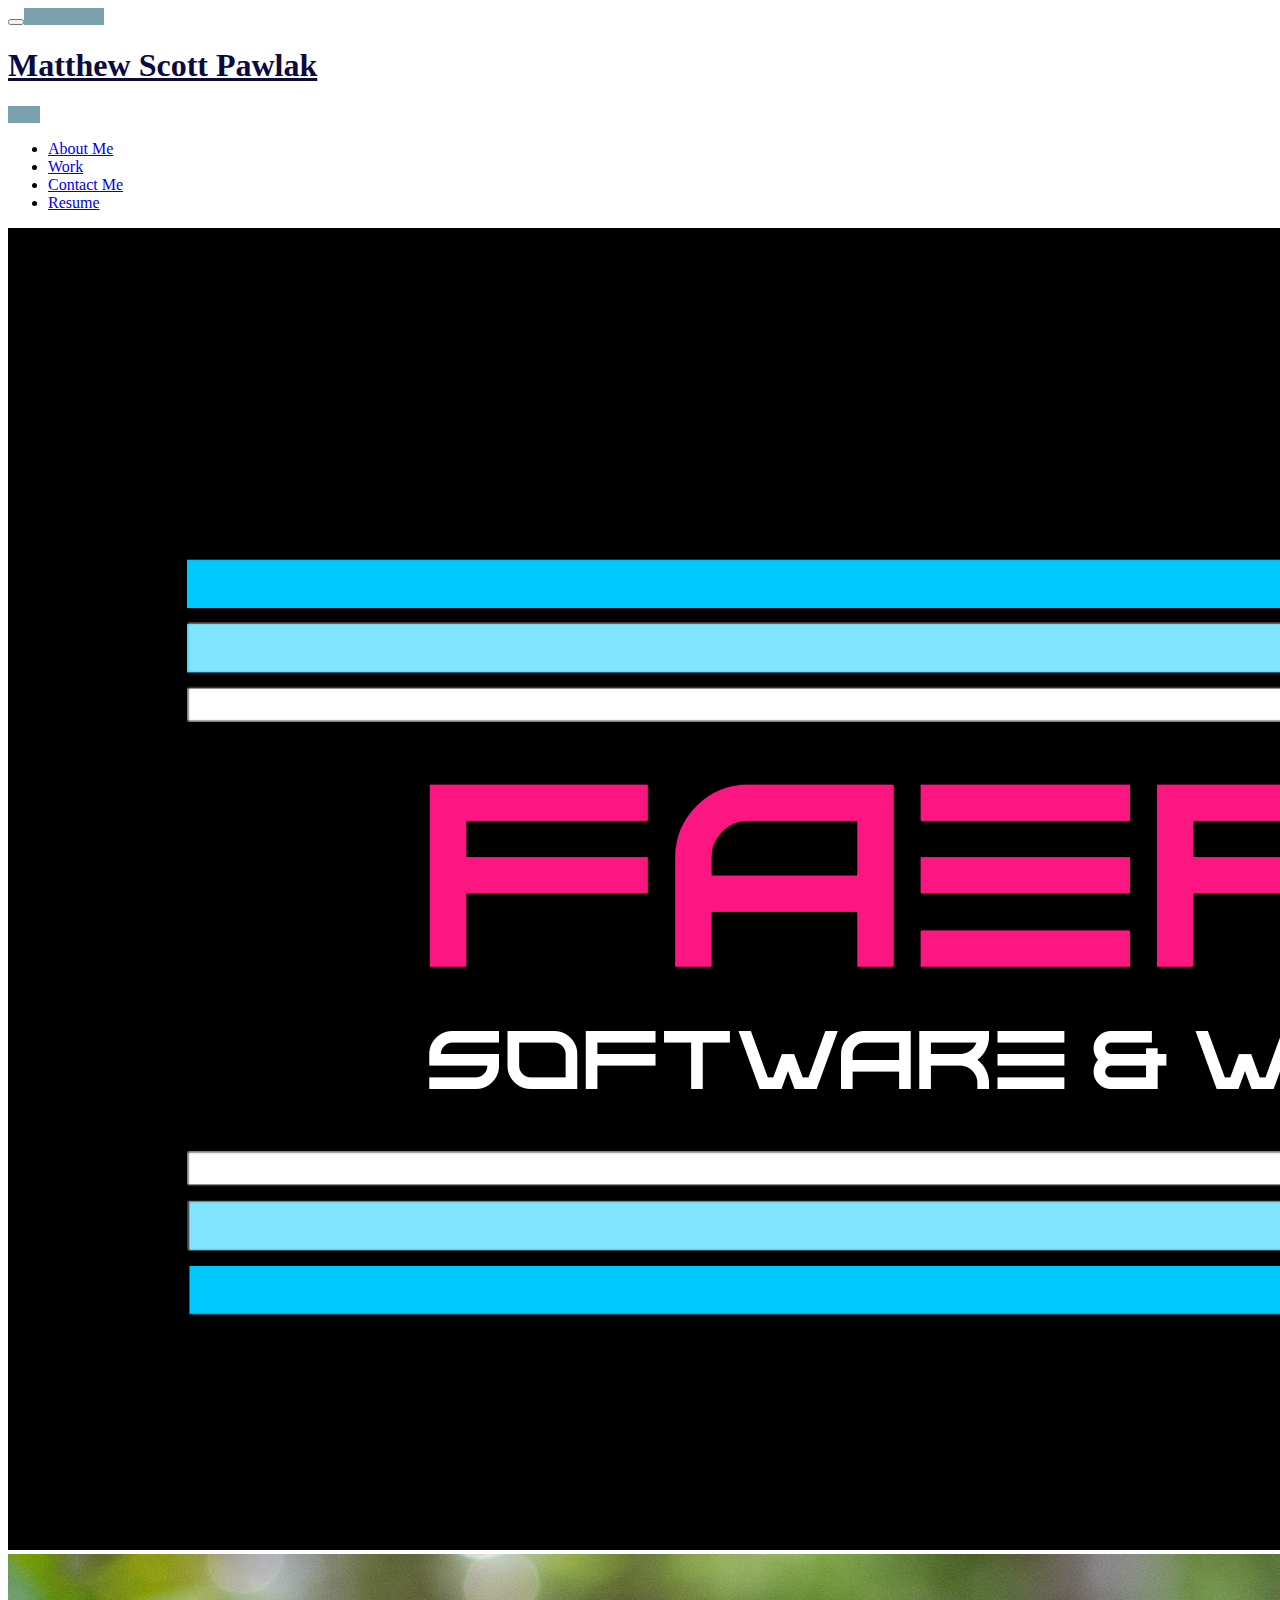
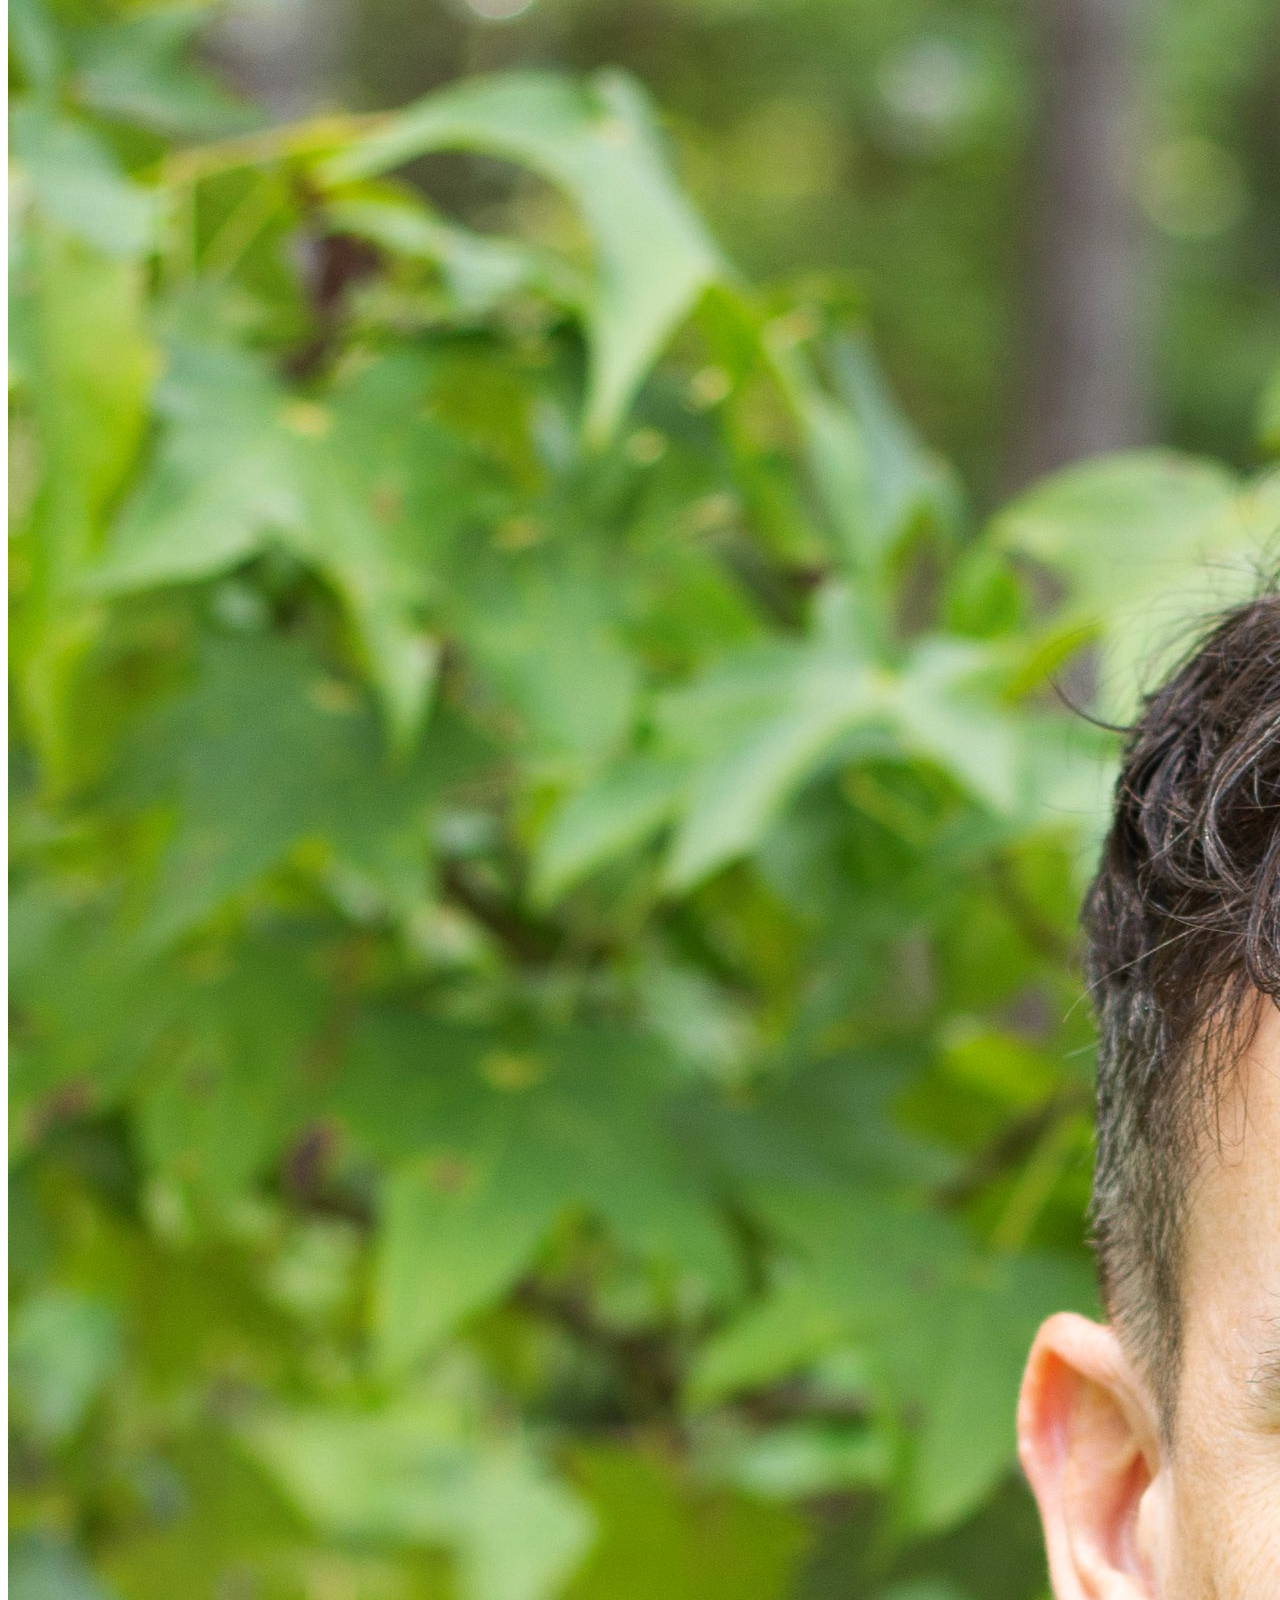
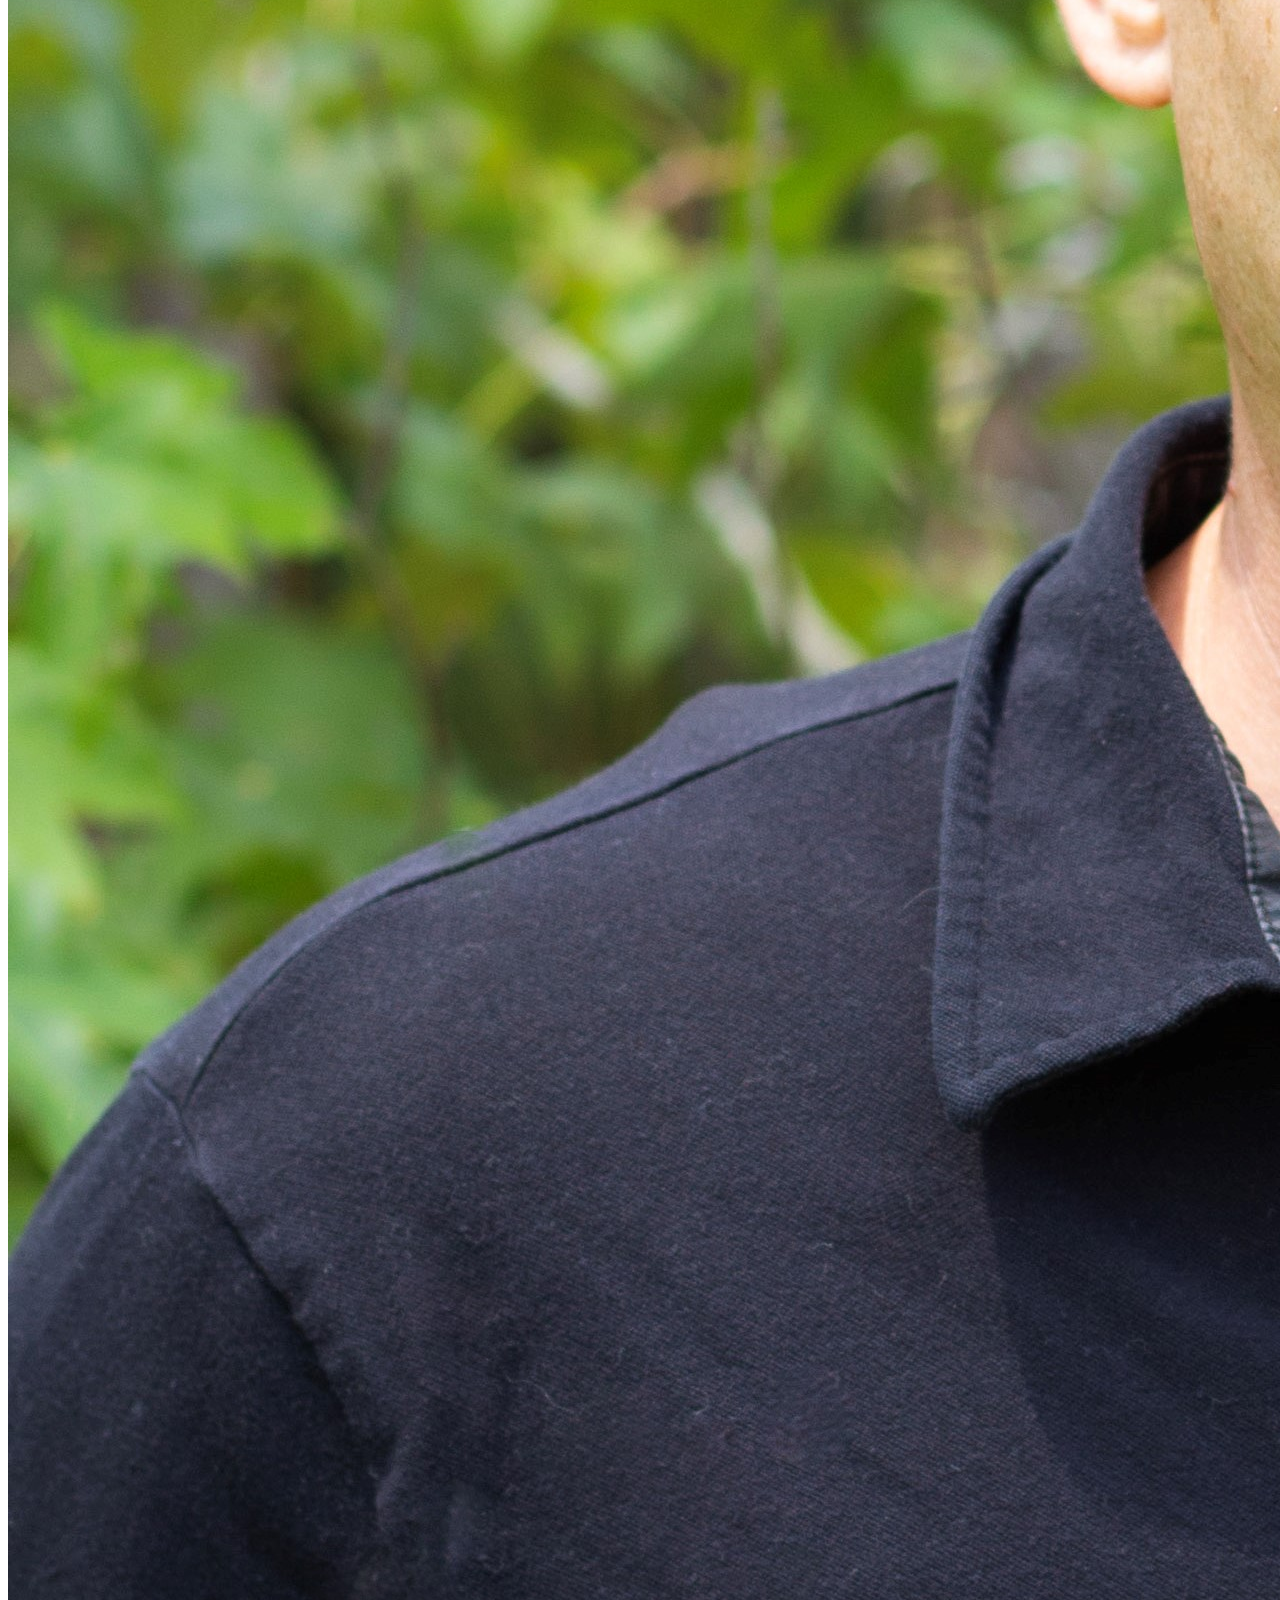
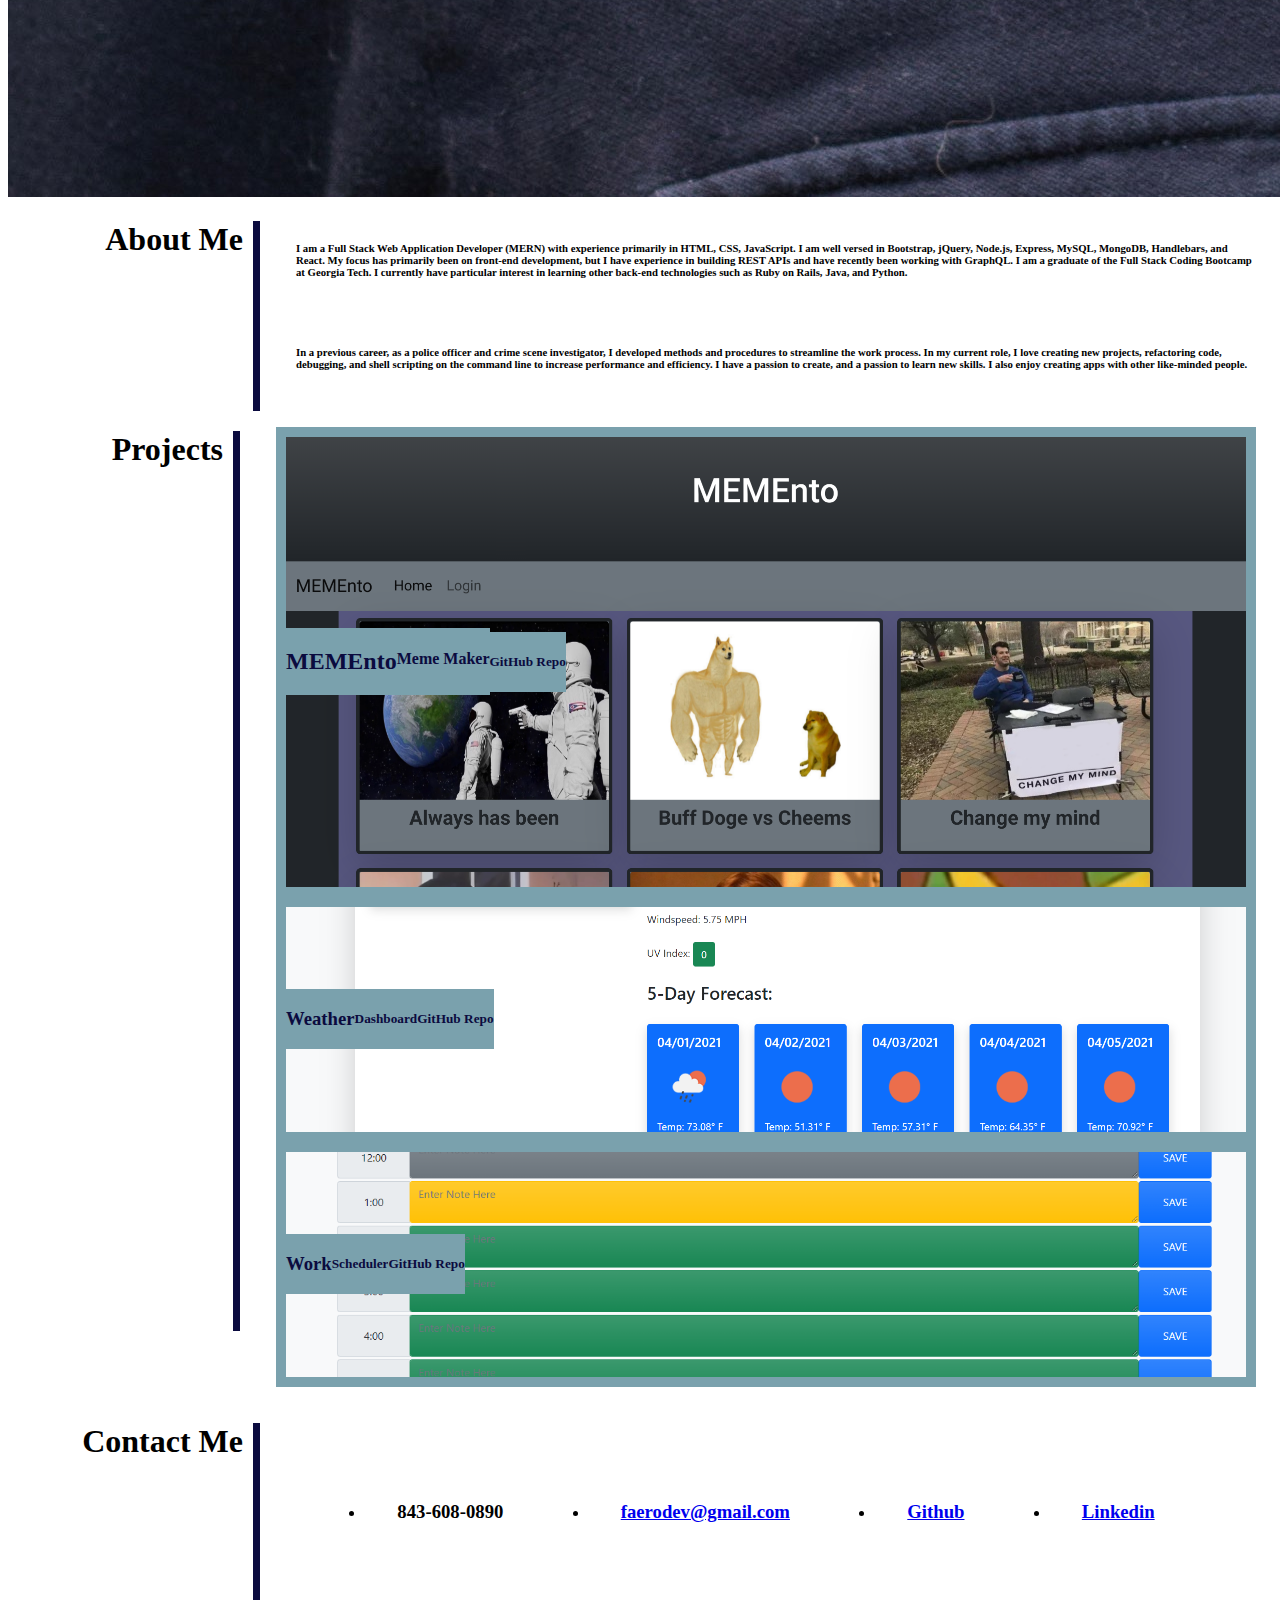
==== commit c641512d: "started redesign, this will be a temporary page until new page is complete" ====
--- a/index.html
+++ b/index.html
@@ -7,11 +7,12 @@
         <link href="https://cdn.jsdelivr.net/npm/bootstrap@5.0.0-beta2/dist/css/bootstrap.min.css" rel="stylesheet" integrity="sha384-BmbxuPwQa2lc/FVzBcNJ7UAyJxM6wuqIj61tLrc4wSX0szH/Ev+nYRRuWlolflfl" crossorigin="anonymous">
         <link rel="stylesheet" href="./assets/css/style.css">
 
-        <title>Matthew Scott Pawlak Portfolio of Work</title>
+        <title>Matthew Scott Pawlak Portfolio</title>
 
     </head>
 <body>
-    <header class="position sticky-top">
+    <!-- <header class="position sticky-top"> -->
+      <header>
         <nav class="navbar navbar-expand-lg navbar-dark bg-dark">
             <div class="container-fluid">
               <button class="navbar-toggler" type="button" data-bs-toggle="collapse" data-bs-target="#navbarTogglerDemo03" aria-controls="navbarTogglerDemo03" aria-expanded="false" aria-label="Toggle navigation">
@@ -24,24 +25,31 @@
                     <a class="nav-link" aria-current="page" href="#about-me">About Me</a>
                   </li>
                   <li class="nav-item">
-                    <a class="nav-link" href="#work">Work</a>
+                    <a class="nav-link" href="#Projects">Work</a>
                   </li>
                   <li class="nav-item">
                     <a class="nav-link" href="#contact">Contact Me</a>
                   </li>
                   <li class="nav-item">
-                    <a class="nav-link" href="https://drive.google.com/file/d/1u7DSFzS_GLFtoxhzzFxg5o5WBogyYZSb/view?usp=sharing" target="_blank" tabindex="-1" aria-disabled="true">Resume</a>
+                    <a class="nav-link" href="https://drive.google.com/file/d/12hJ5IcEcRmN_MjgR71G1WF6wKCve3SDL/view?usp=sharing" target="_blank" tabindex="-1" aria-disabled="true">Resume</a>
+
+                    <!-- <a class="nav-link" href="https://drive.google.com/file/d/1u7DSFzS_GLFtoxhzzFxg5o5WBogyYZSb/view?usp=sharing" target="_blank" tabindex="-1" aria-disabled="true">Resume</a> -->
                 </ul>
               </div>
             </div>
           </nav>    
     </header>
 
-    <div class="hero-image" >
-        <img id="profile-pic" src="./assets/images/IMG_5684b.jpg" class="rounded float-start col-12 col-sm-4 col-lg-3" alt="Matthew Scott Pawlak Profile Pic">
-        <div class="text-box">
+    <div class=" row p-0 m-0" >
+      <img src="assets/images/faerodev-logo-cropped.png" class="vh-25 col-12 col-sm-8 p-0 m-0" alt="FaeroDev Logo">
+
+        <img id="profile-pic" src="./assets/images/IMG_5684b.jpg" class="vh-75 col-12 col-sm-4 col-lg-4 p-0" alt="Matthew Scott Pawlak Profile Pic">
+        <!-- <div class="vh-75 col-12 col-sm-8 col-lg-9" style="background:transparent url('assets/images/faerodev-logo-cropped.png') no-repeat center center /cover"> -->
+        <!-- <div class=" col-12 col-sm-8 col-lg-9"> -->
+        <!-- </div> -->
+        <!-- <div class="text-box">
           <h2>Full Stack Web Development</h2>
-        </div>
+        </div> -->
     </div>
 
     <main>
@@ -59,9 +67,9 @@
 
       </section>
 
-      <section id="work">
+      <section id="Projects">
         <div class="main-title" class="column">
-          <h1>Work</h1>
+          <h1>Projects</h1>
           <div class="divider"></div>
         </div>
 
@@ -131,7 +139,7 @@
               <h3>843-608-0890</h3>
             </li>
             <li>
-              <a href="mailto: pharaohnof.software@gmail.com"><h3>pharaohnof.software@gmail.com</h3></a>
+              <a href="mailto: faerodev@gmail.com"><h3>faerodev@gmail.com</h3></a>
             </li>
             <li>
               <a href="https://github.com/pharaohnof/" target="_blank"><h3>Github</h3></a>
--- a/assets/css/style.css
+++ b/assets/css/style.css
@@ -25,10 +25,11 @@
 
 .hero-image {
     width: 100%;
-    background-image: url("../images/bg.jpg");
-    flex-direction: row;
-    display: flex;
-    flex-wrap: wrap;
+    /* background-image: url("../images/bg.jpg"); */
+    background-image: url("../images/faerodev-logo-cropped.png");
+    /* flex-direction: row; */
+    /* display: grid; */
+    /* flex-wrap: wrap; */
 }
 
 /* #profile-pic{
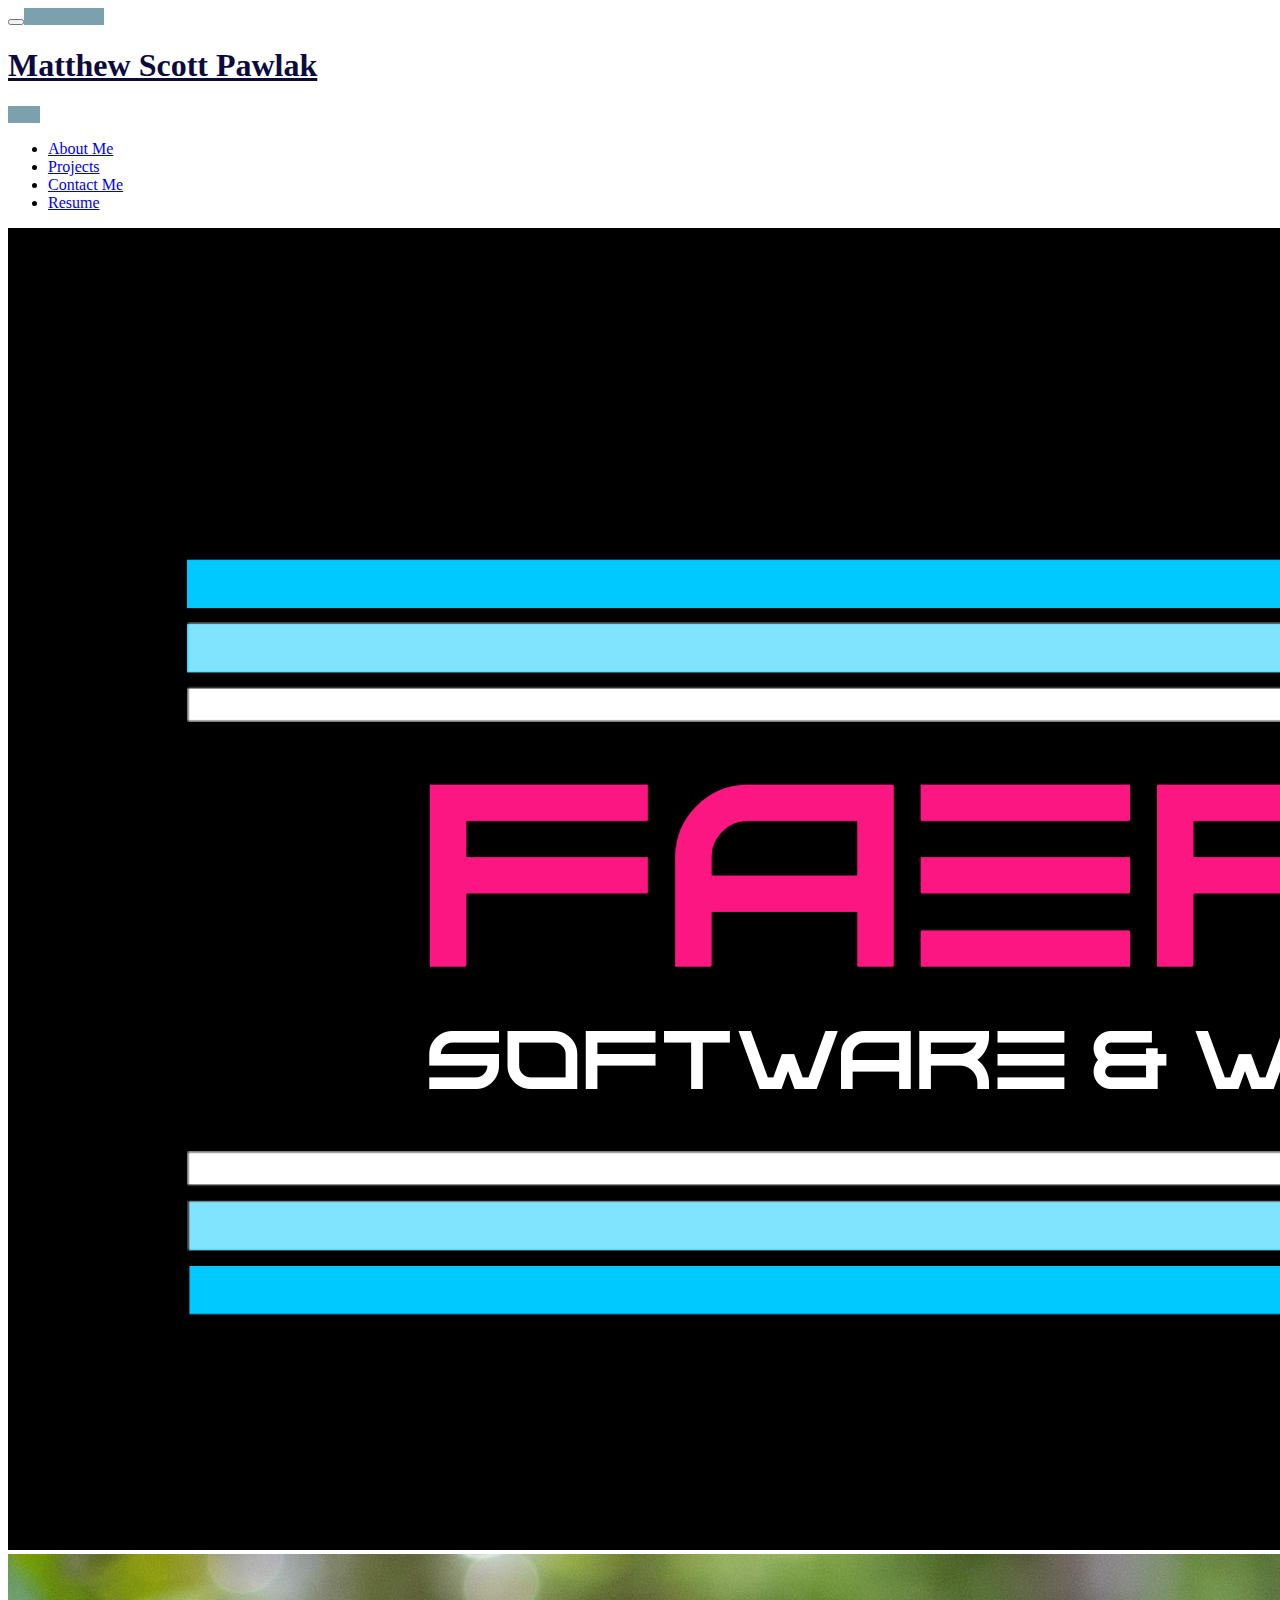
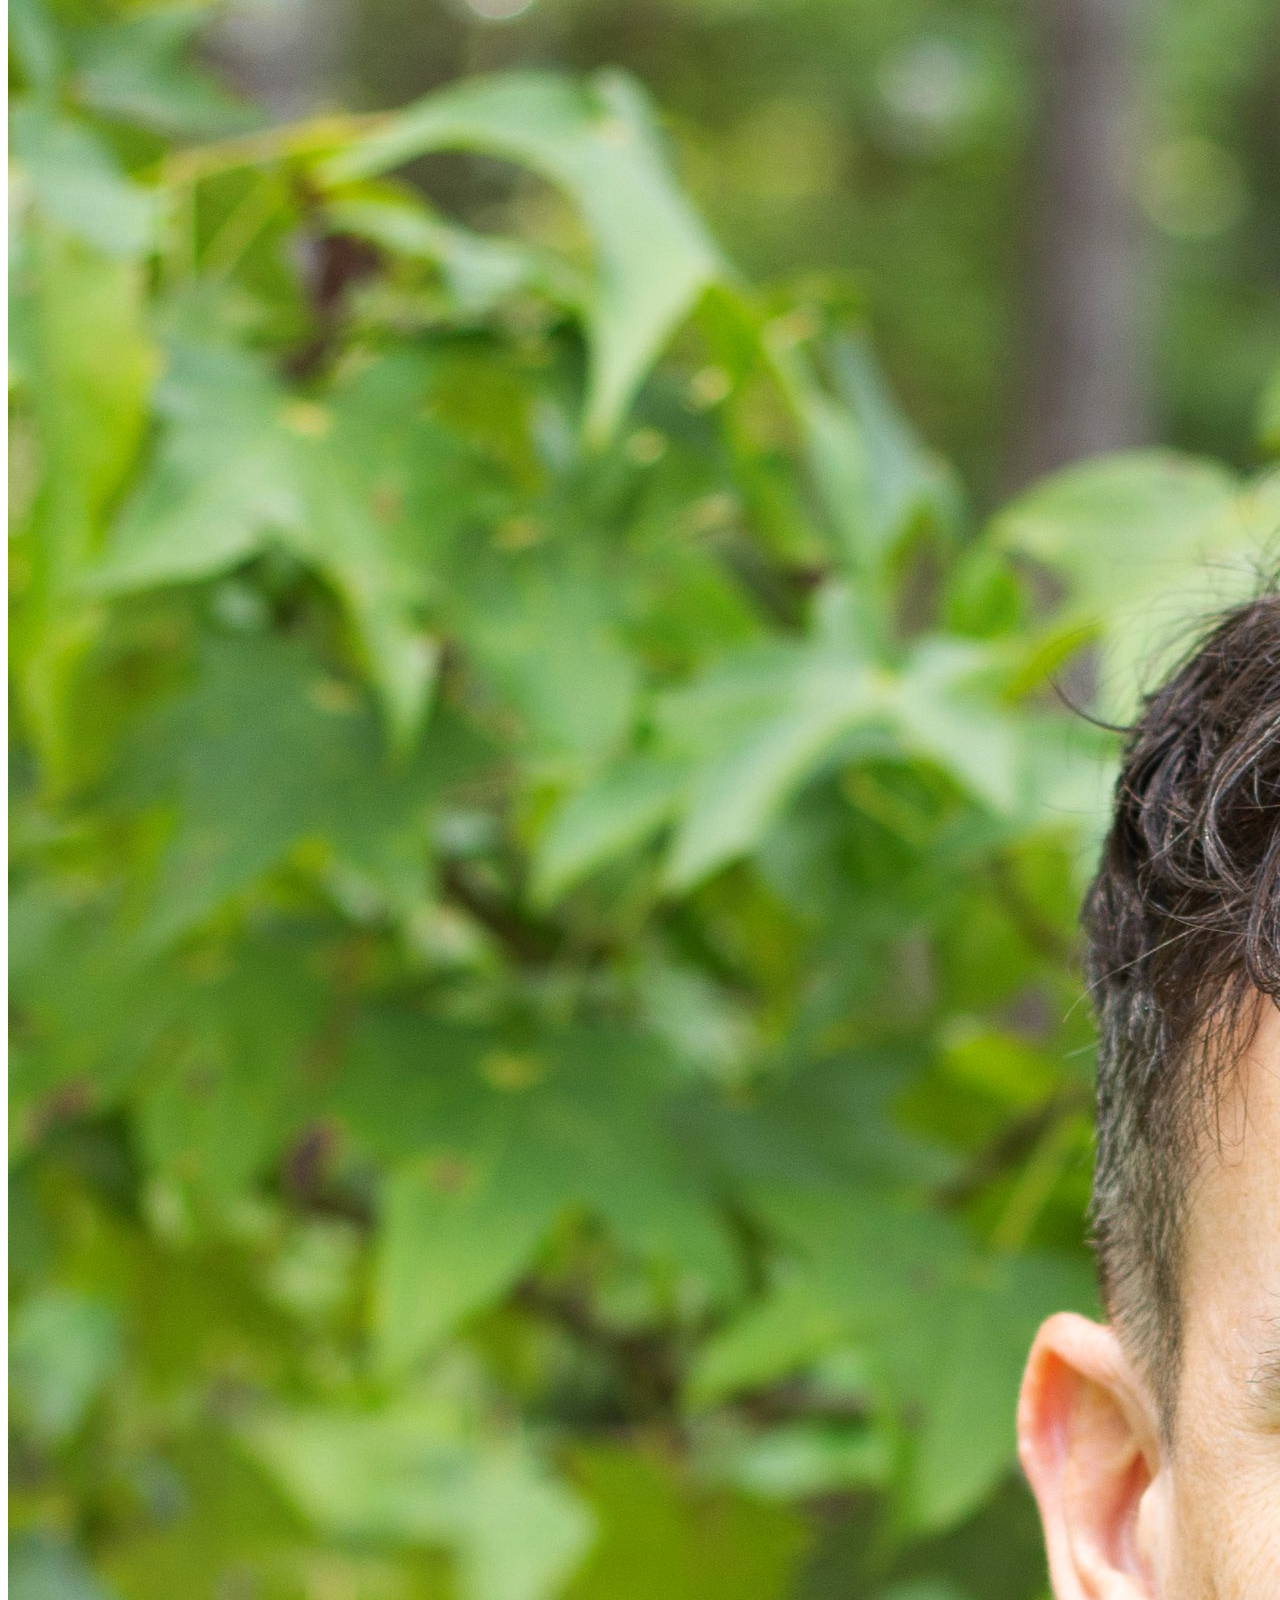
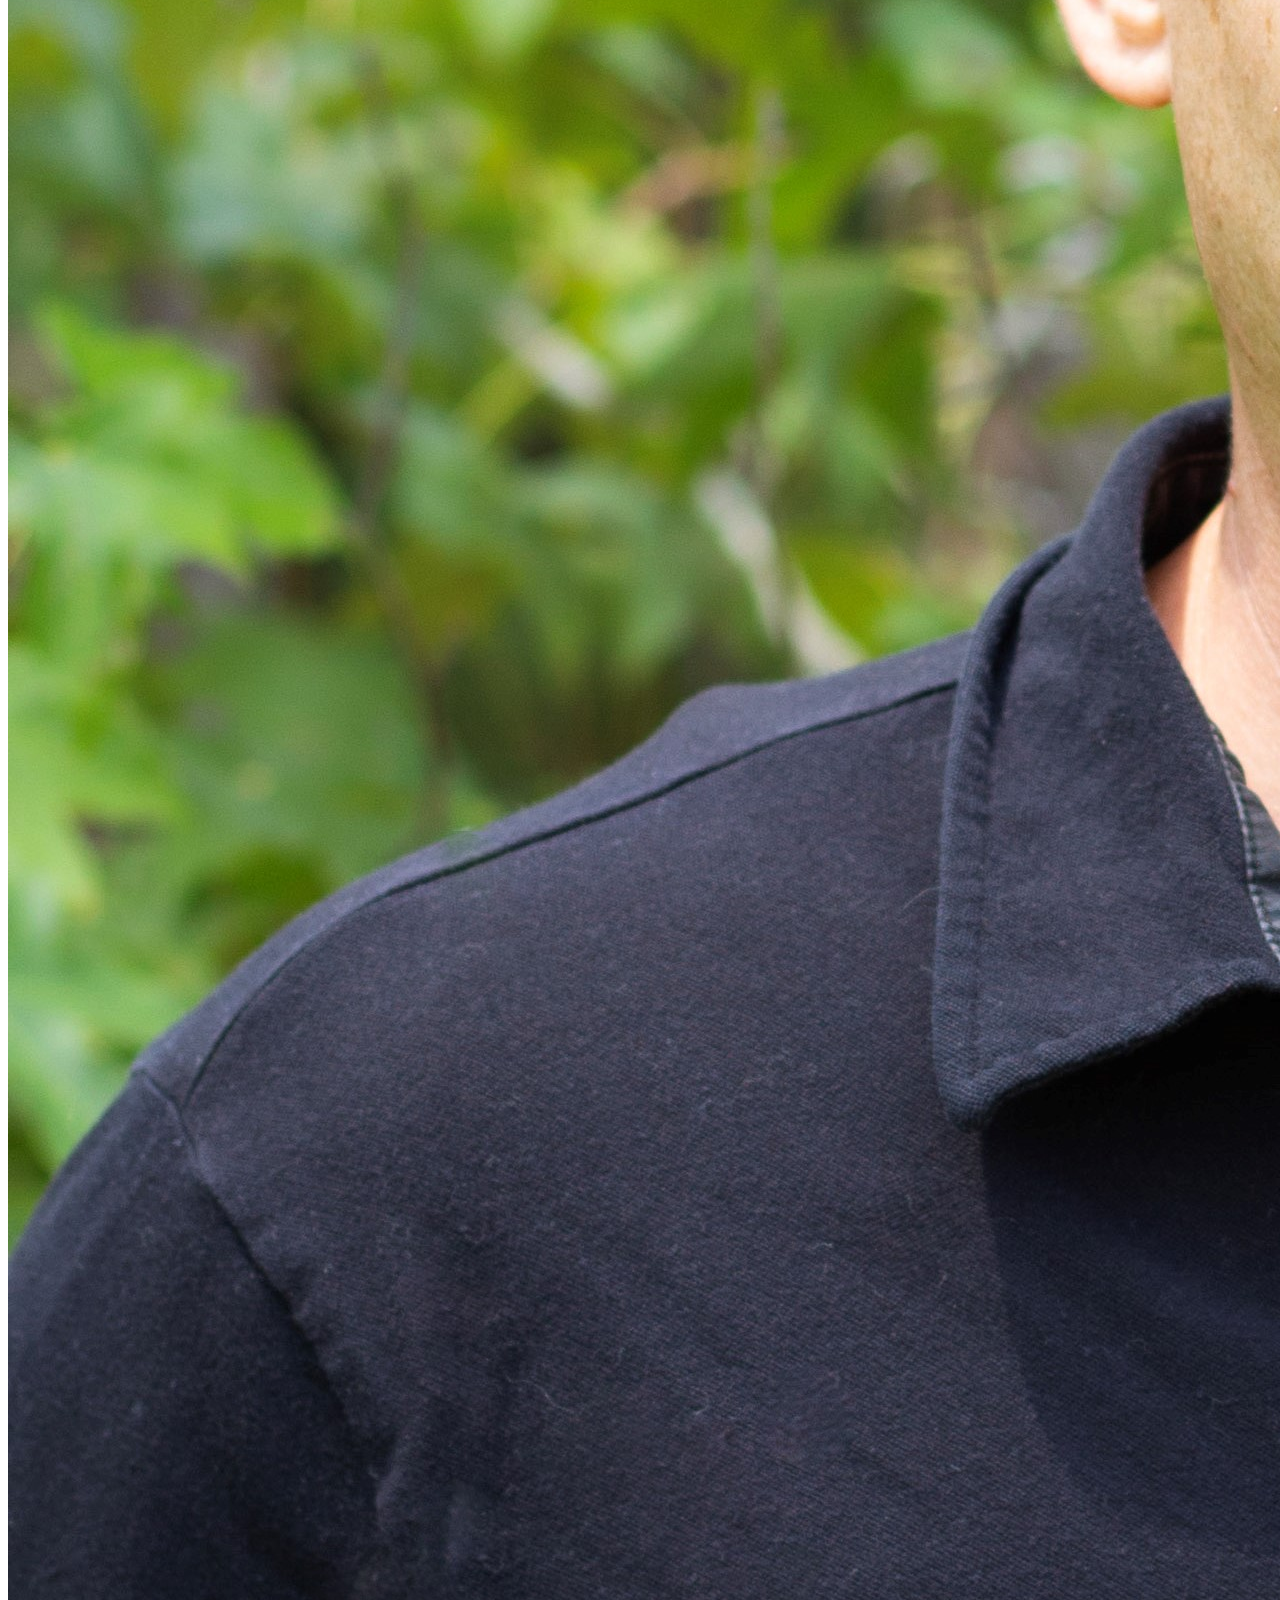
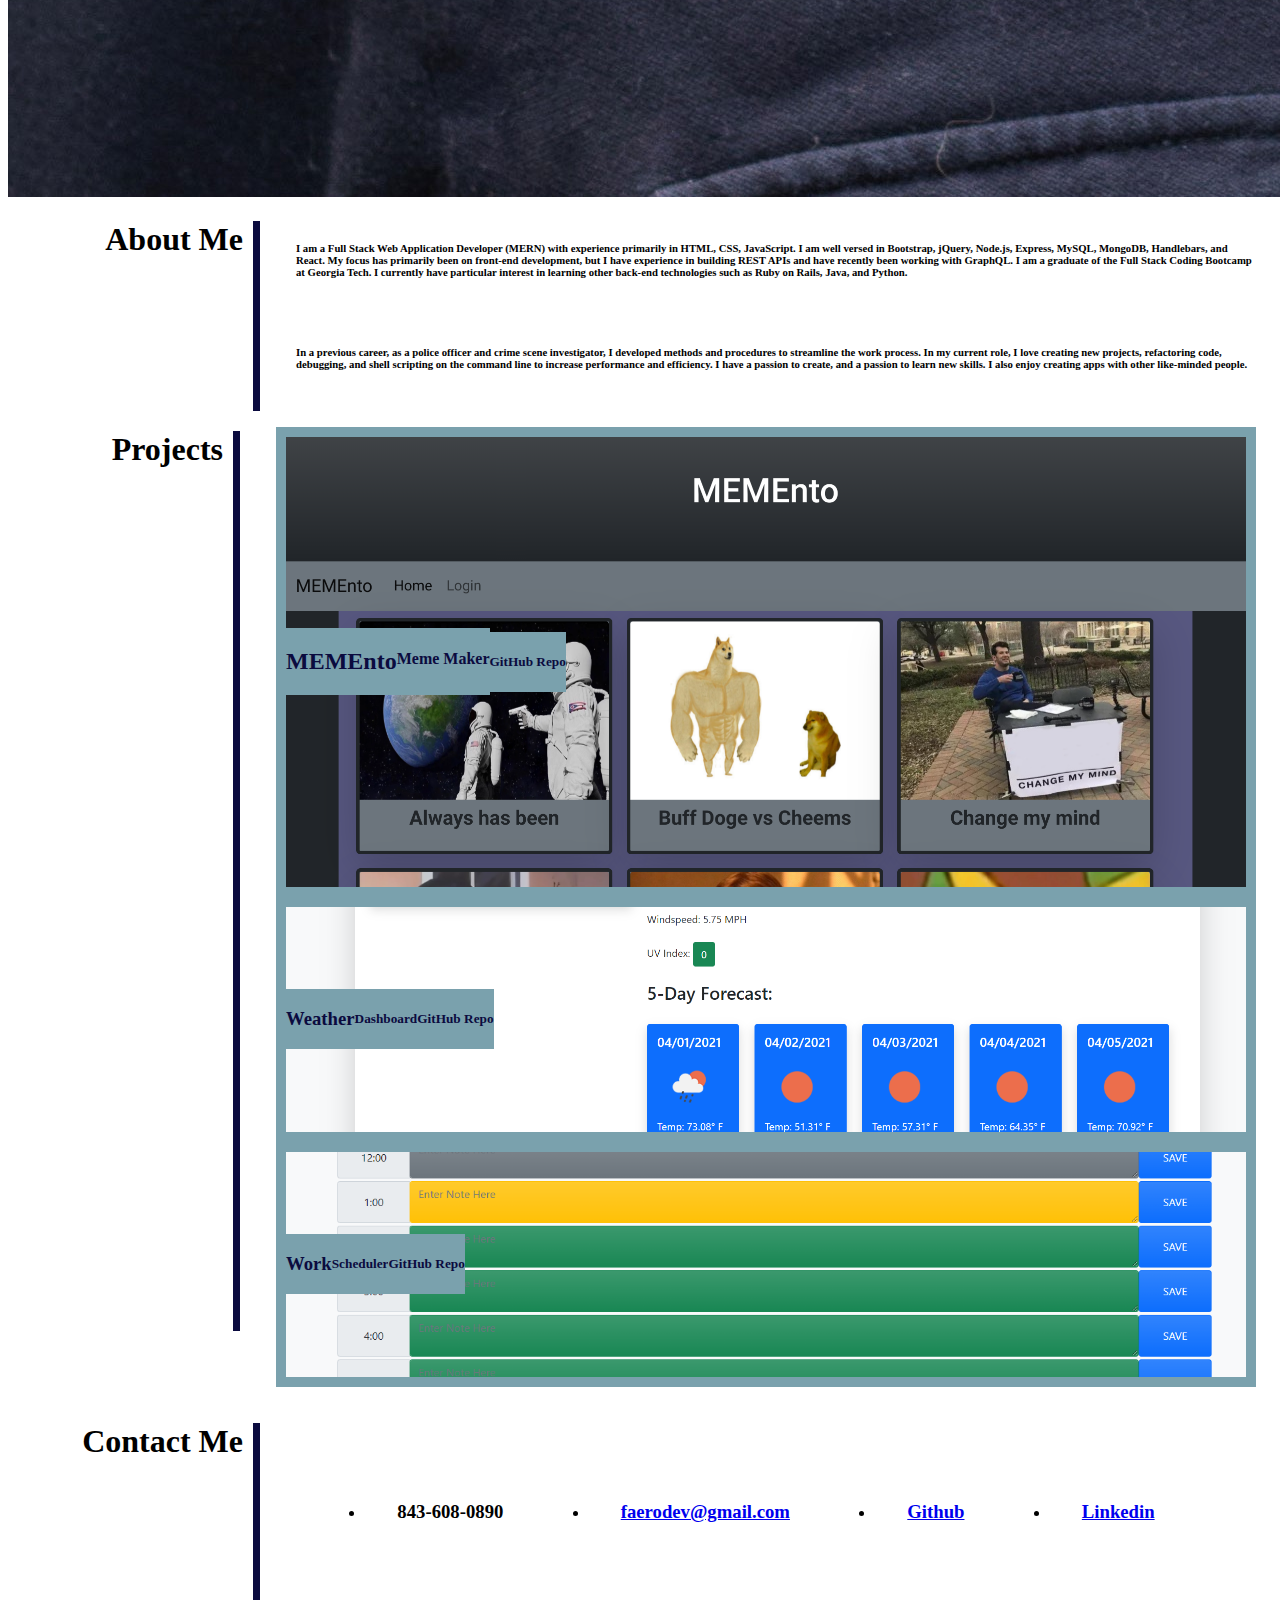
==== commit a185ca19: "updates" ====
--- a/index.html
+++ b/index.html
@@ -25,7 +25,7 @@
                     <a class="nav-link" aria-current="page" href="#about-me">About Me</a>
                   </li>
                   <li class="nav-item">
-                    <a class="nav-link" href="#Projects">Work</a>
+                    <a class="nav-link" href="#Projects">Projects</a>
                   </li>
                   <li class="nav-item">
                     <a class="nav-link" href="#contact">Contact Me</a>
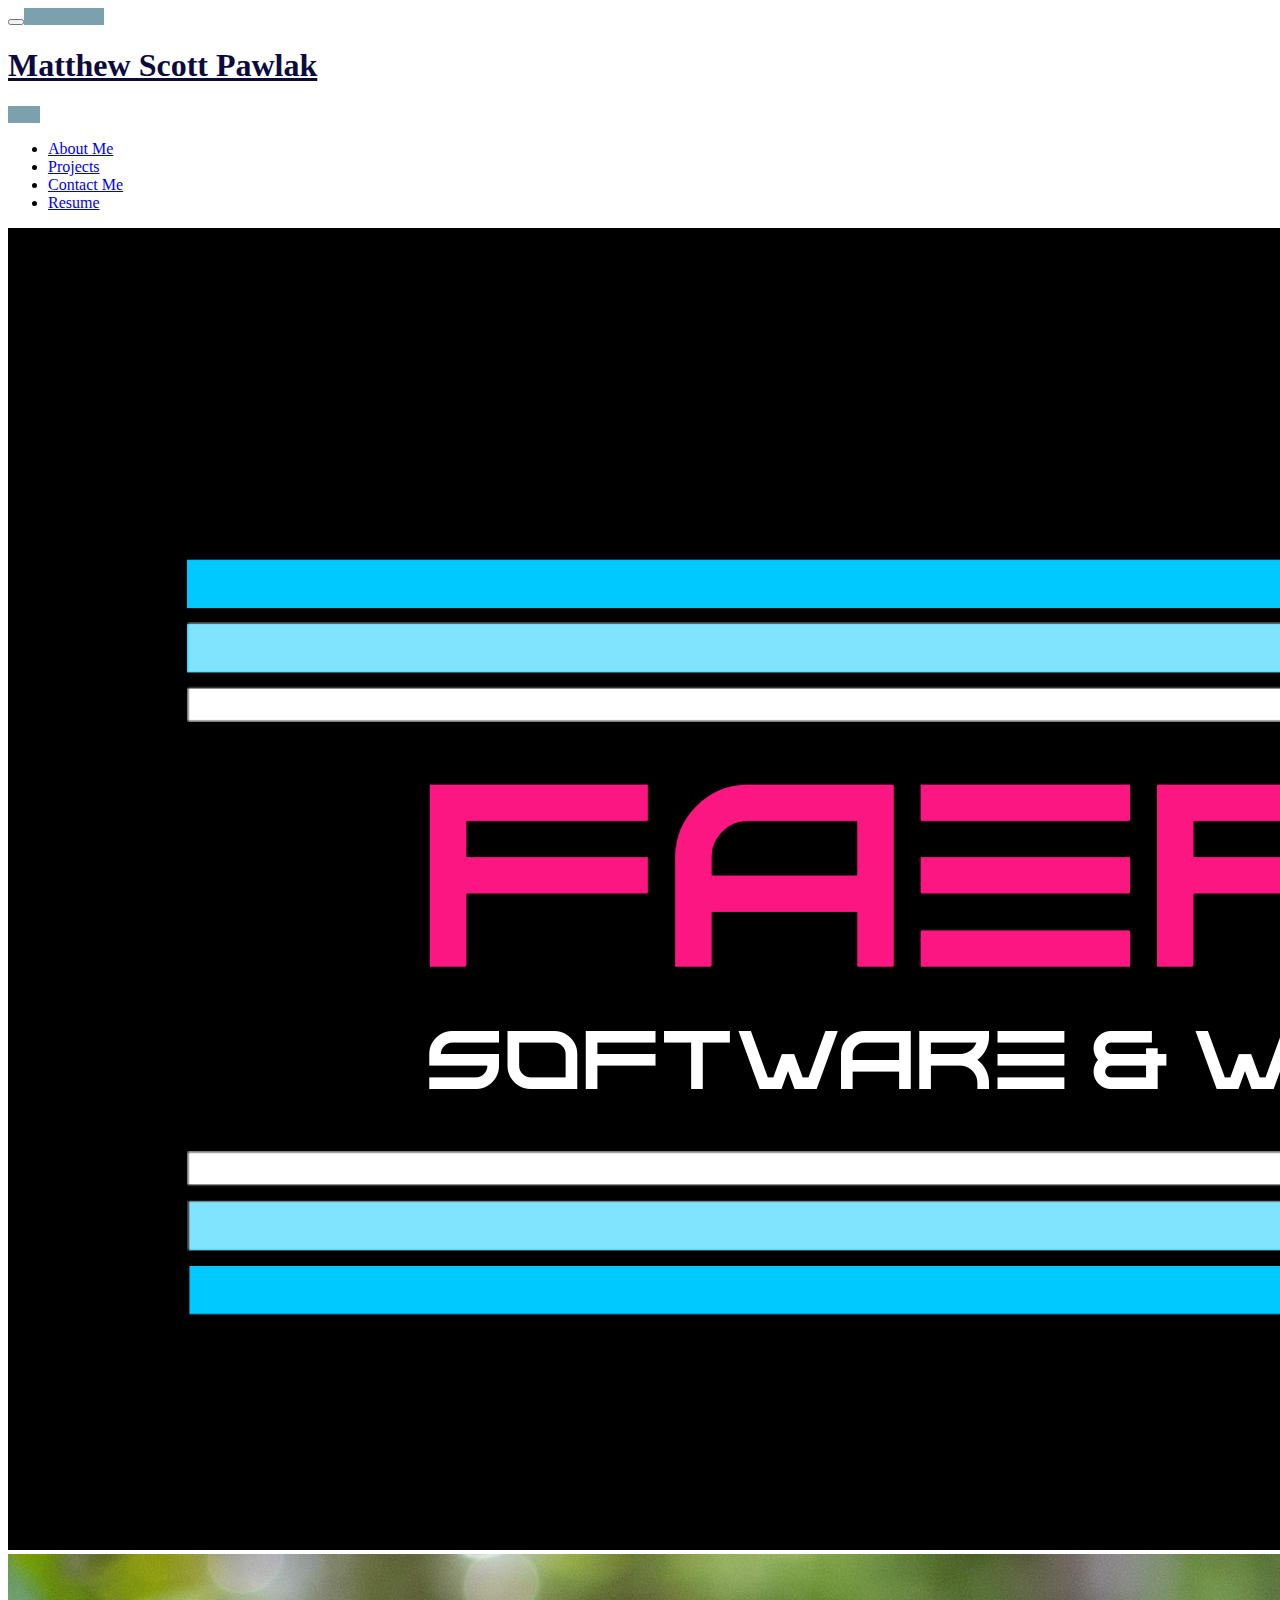
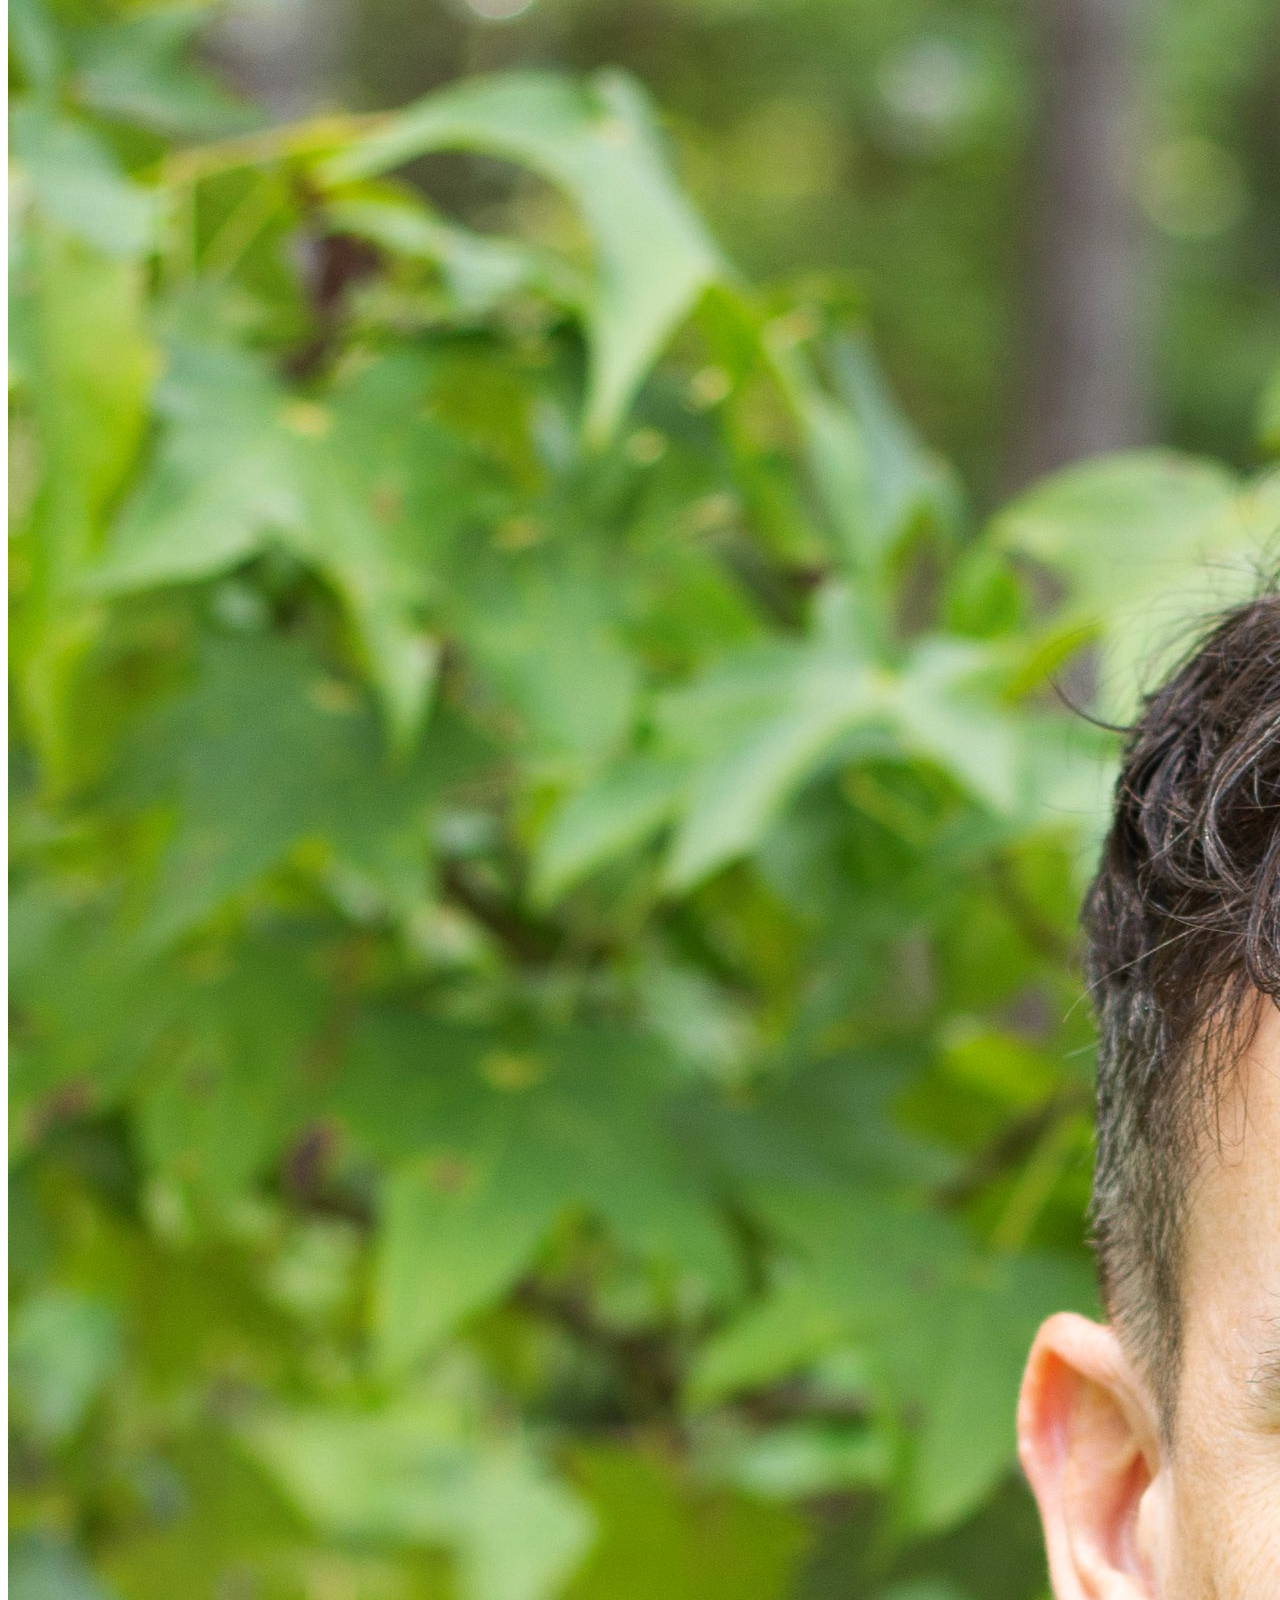
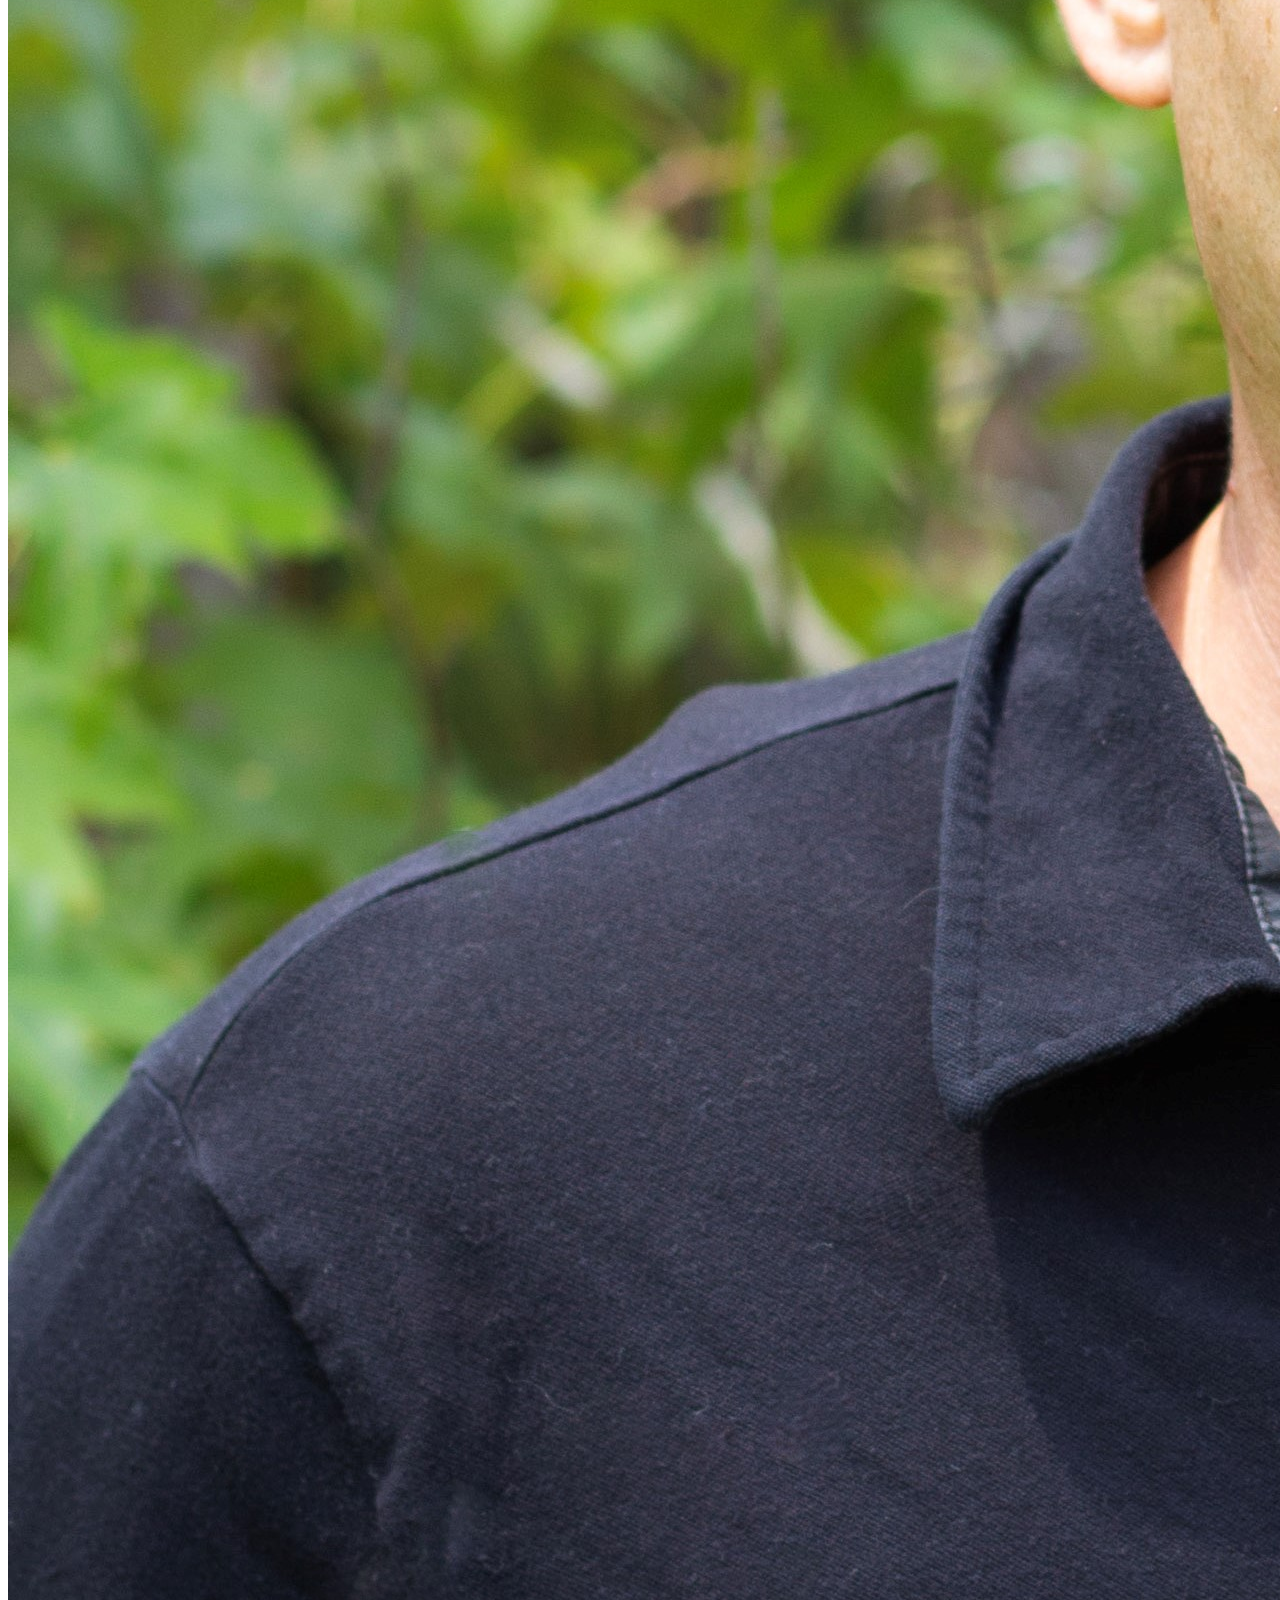
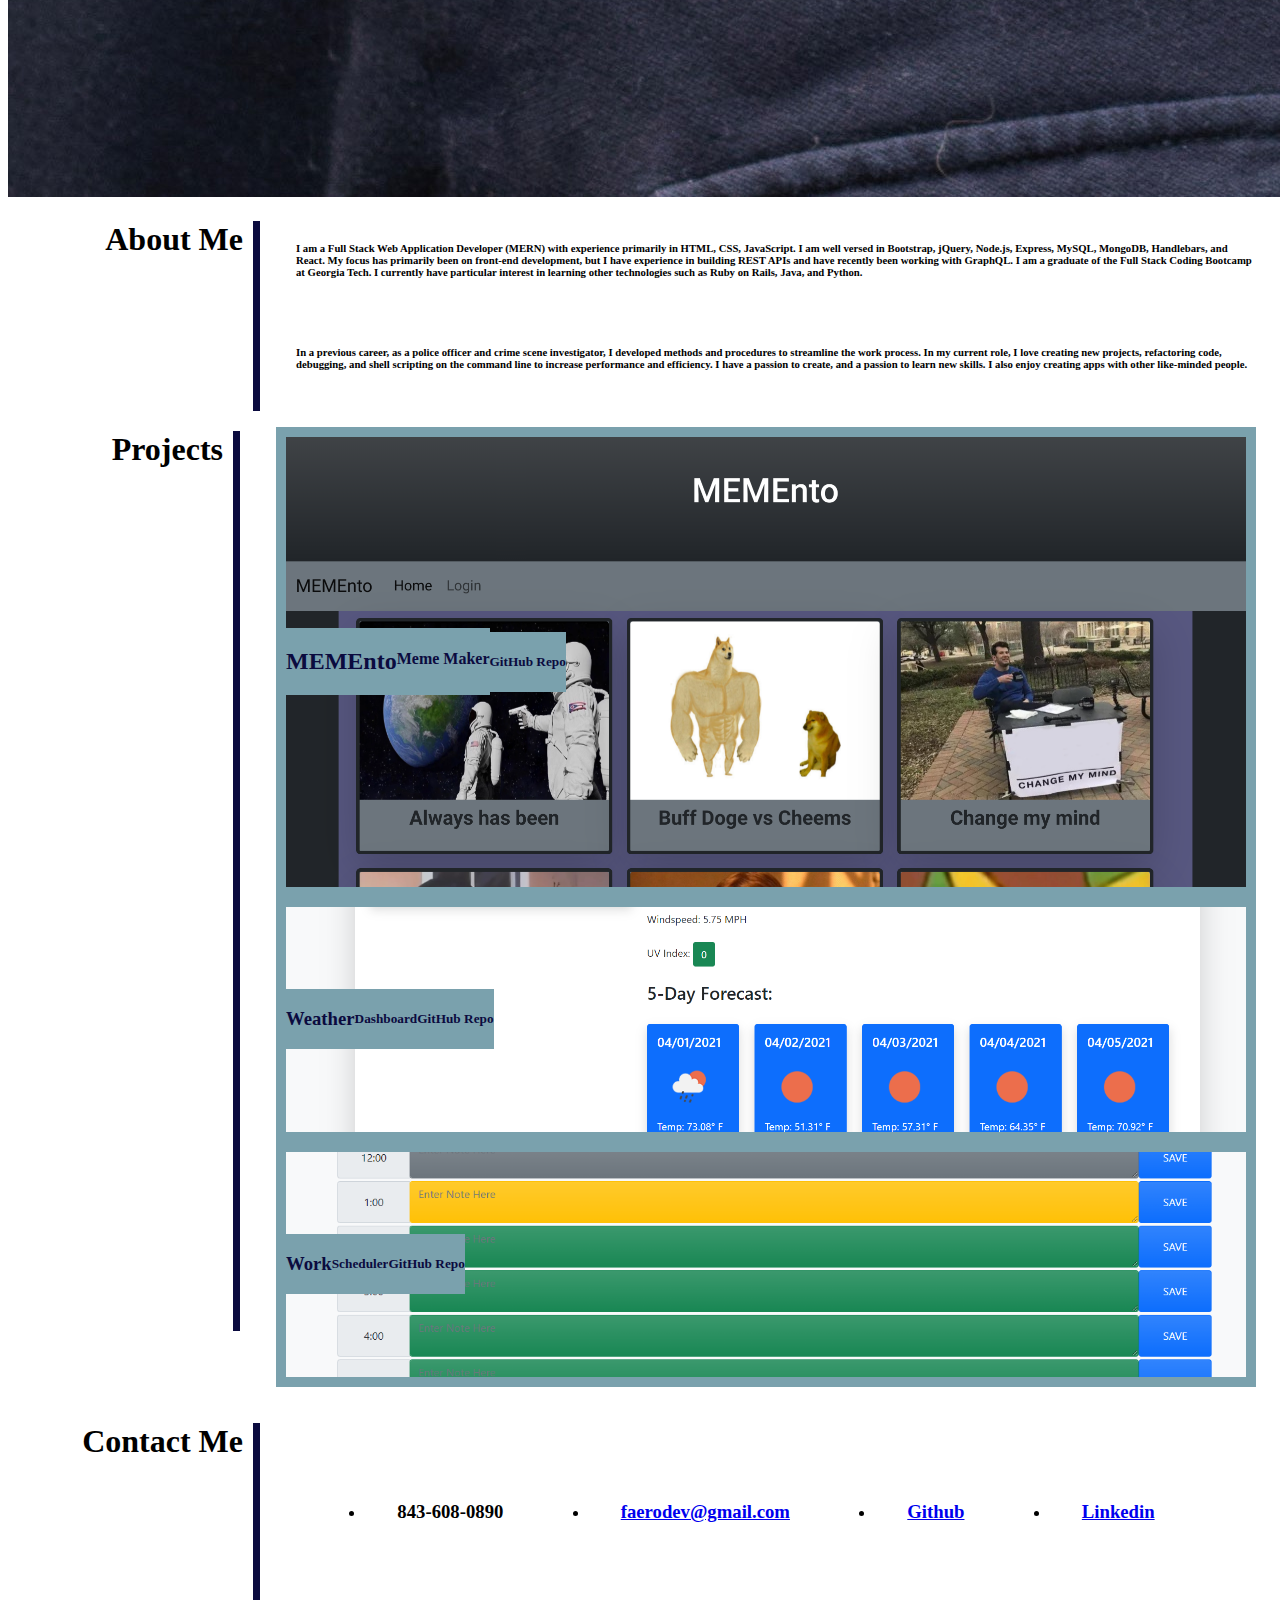
==== commit fea07e15: "Update index.html" ====
--- a/index.html
+++ b/index.html
@@ -60,7 +60,7 @@
         </div>
 
         <div class="main-body">
-          <h6>I am a Full Stack Web Application Developer (MERN) with experience primarily in HTML, CSS, JavaScript. I am well versed in Bootstrap, jQuery, Node.js, Express, MySQL, MongoDB, Handlebars, and React. My focus has primarily been on front-end development, but I have experience in building REST APIs and have recently been working with GraphQL. I am a graduate of the Full Stack Coding Bootcamp at Georgia Tech. I currently  have particular interest in learning other back-end technologies such as Ruby on Rails, Java, and Python.</h6>
+          <h6>I am a Full Stack Web Application Developer (MERN) with experience primarily in HTML, CSS, JavaScript. I am well versed in Bootstrap, jQuery, Node.js, Express, MySQL, MongoDB, Handlebars, and React. My focus has primarily been on front-end development, but I have experience in building REST APIs and have recently been working with GraphQL. I am a graduate of the Full Stack Coding Bootcamp at Georgia Tech. I currently  have particular interest in learning other technologies such as Ruby on Rails, Java, and Python.</h6>
           </br> 
           <h6>In a previous career, as a police officer and crime scene investigator, I developed methods and procedures to streamline the work process. In my current role, I love creating new projects, refactoring code, debugging, and shell scripting on the command line to increase performance and efficiency. I have a passion to create, and a passion to learn new skills. I also enjoy creating apps with other like-minded people.</h6>
         </div>
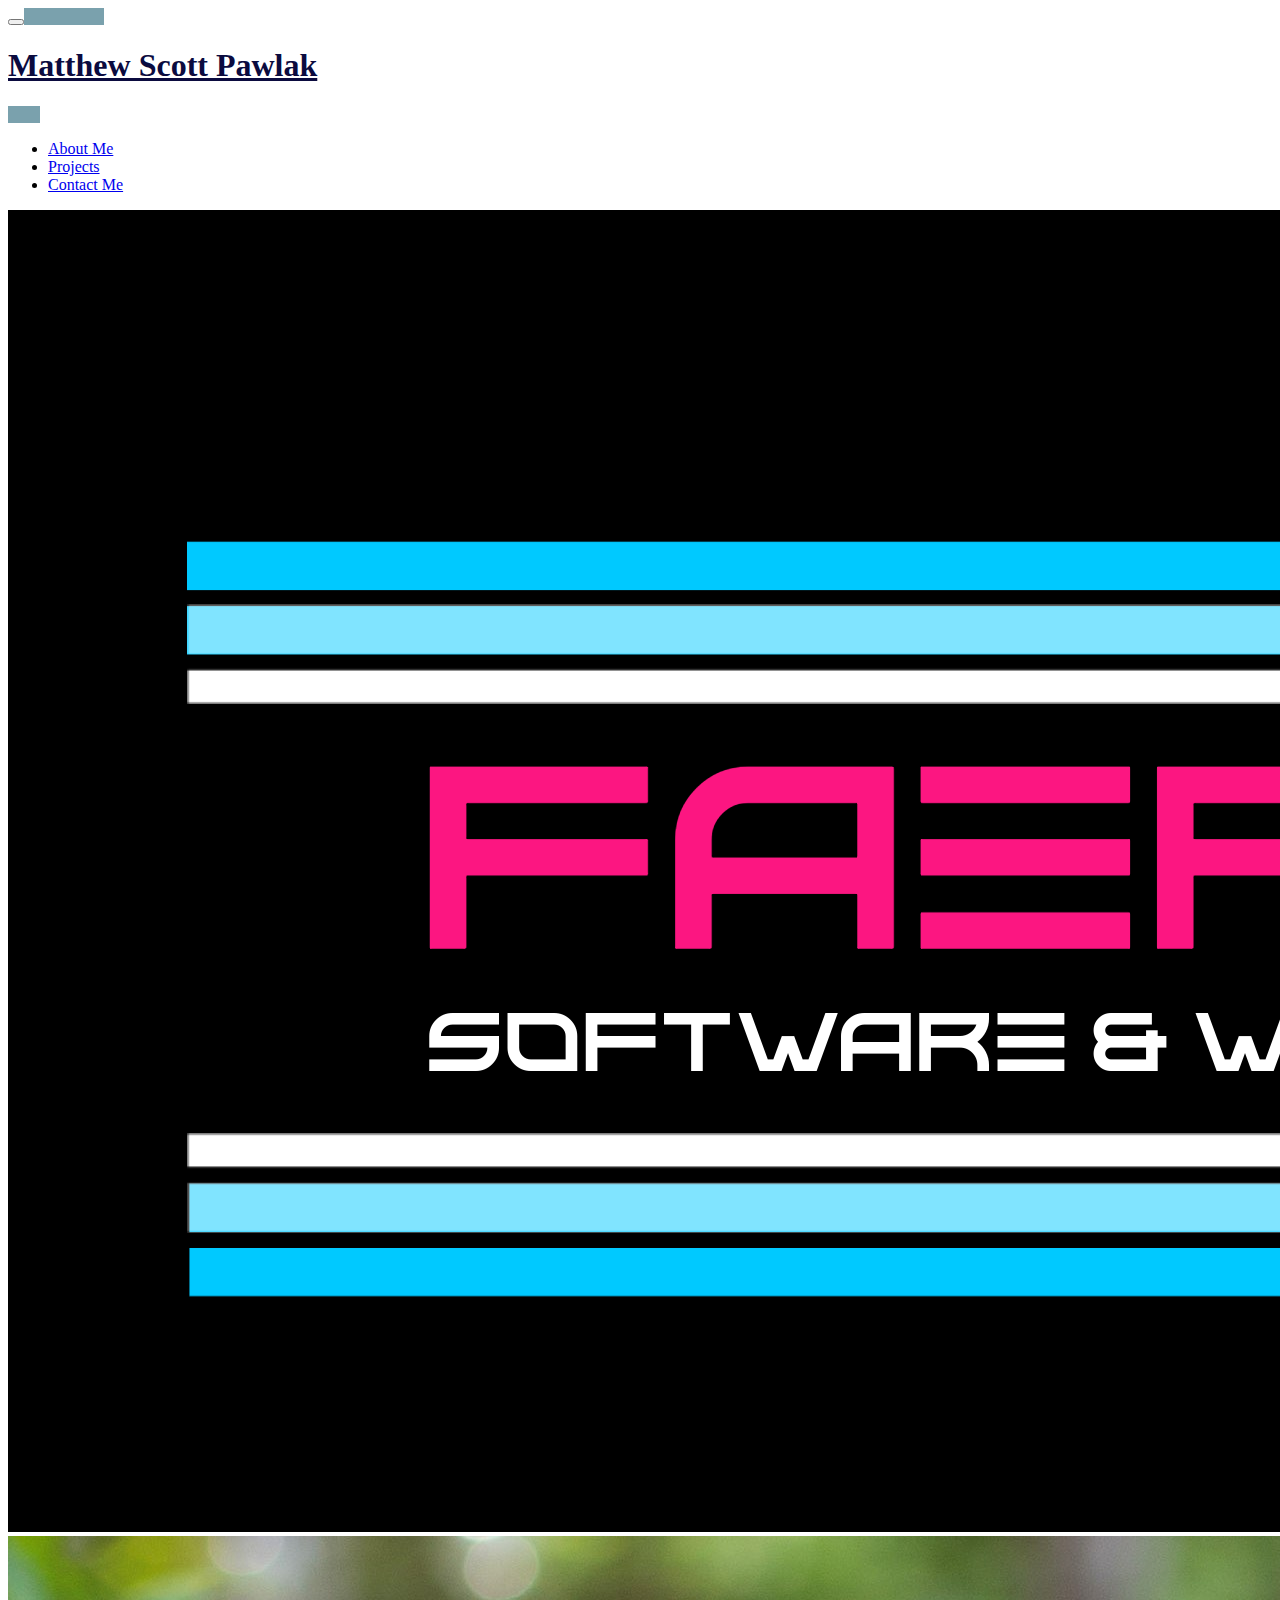
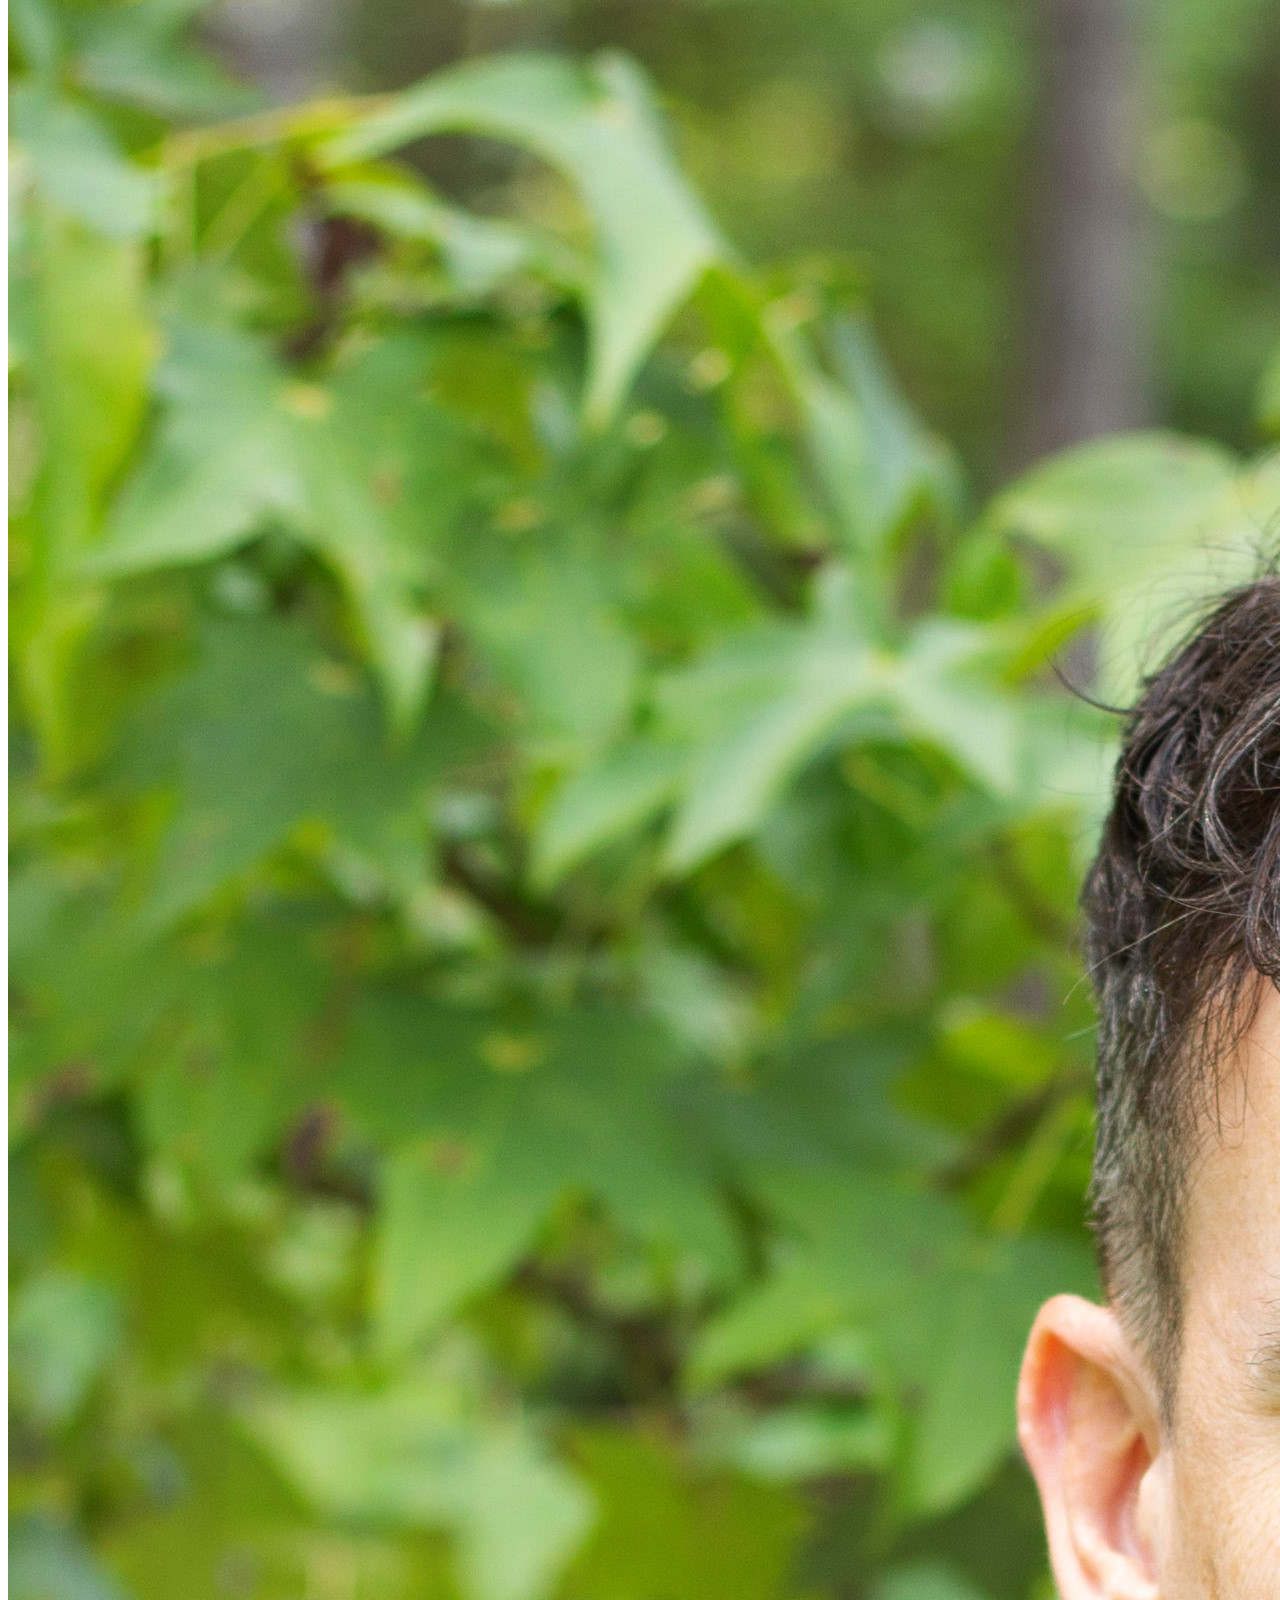
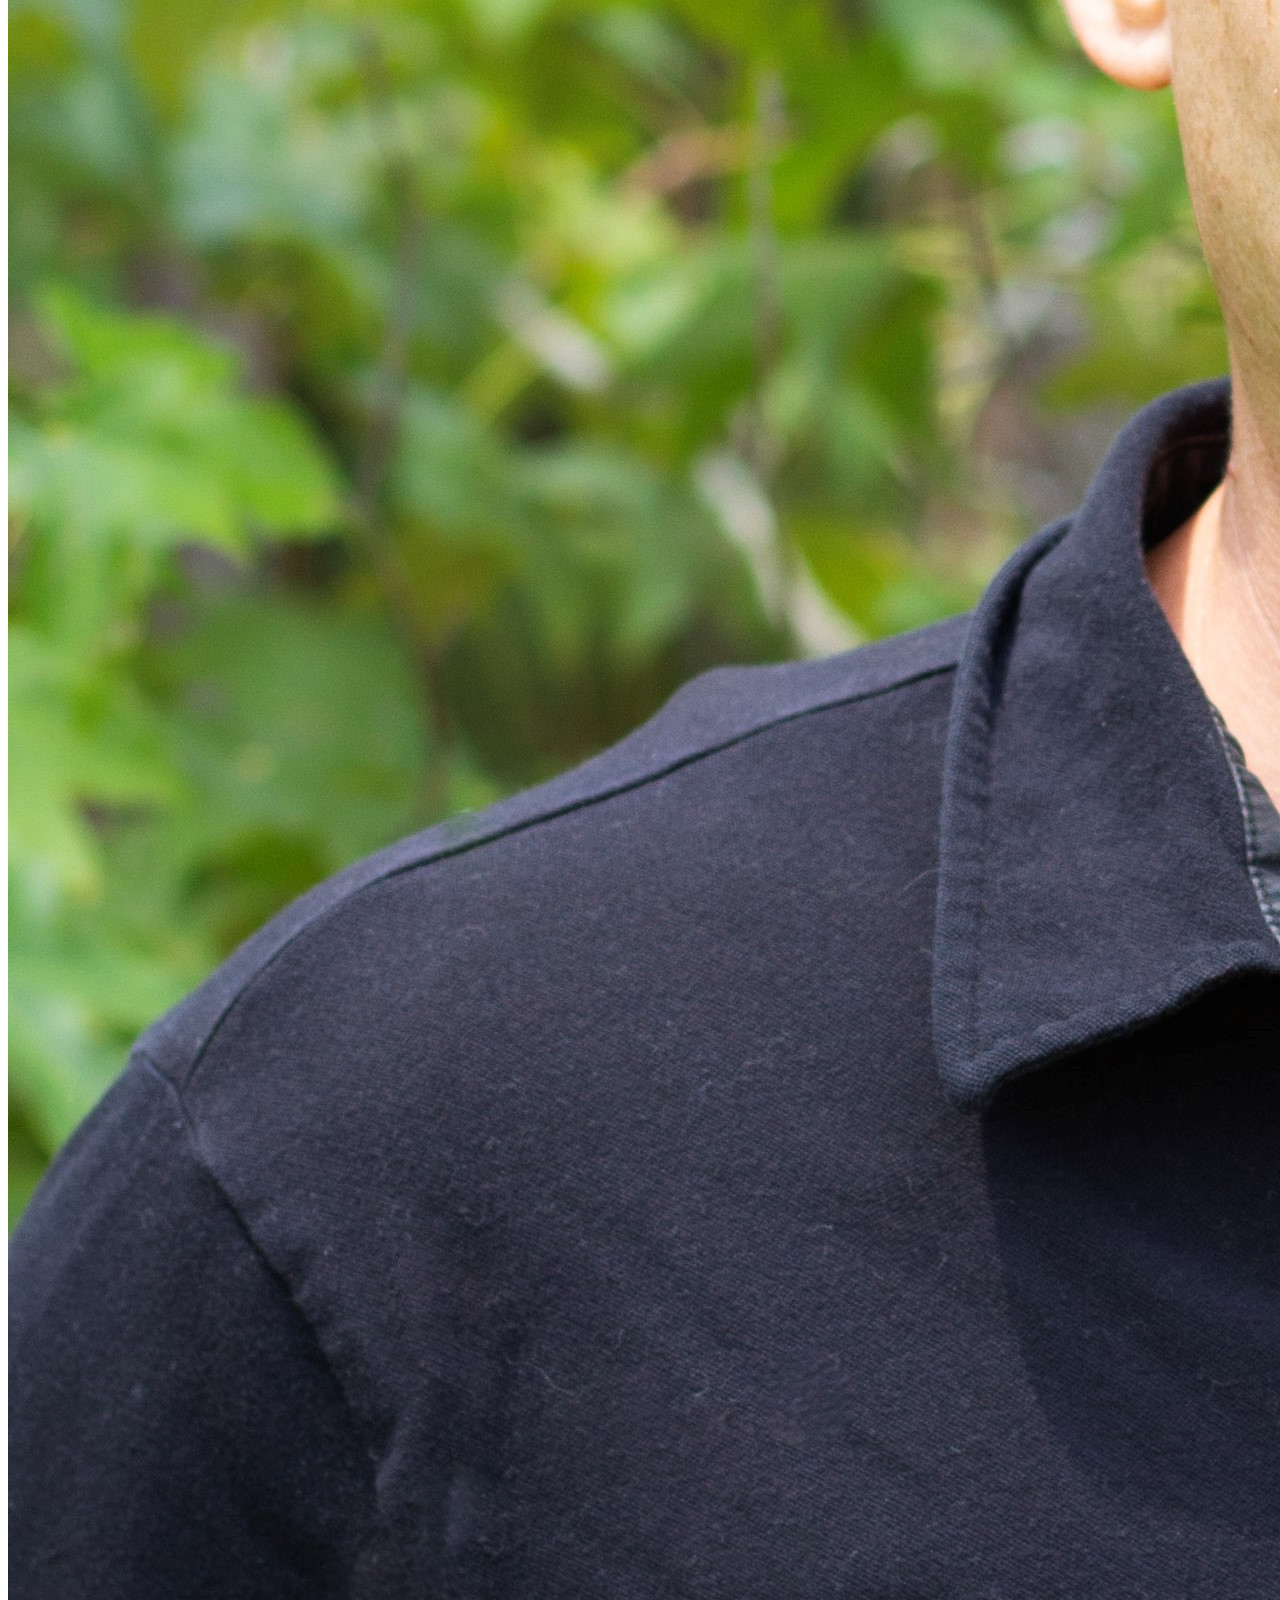
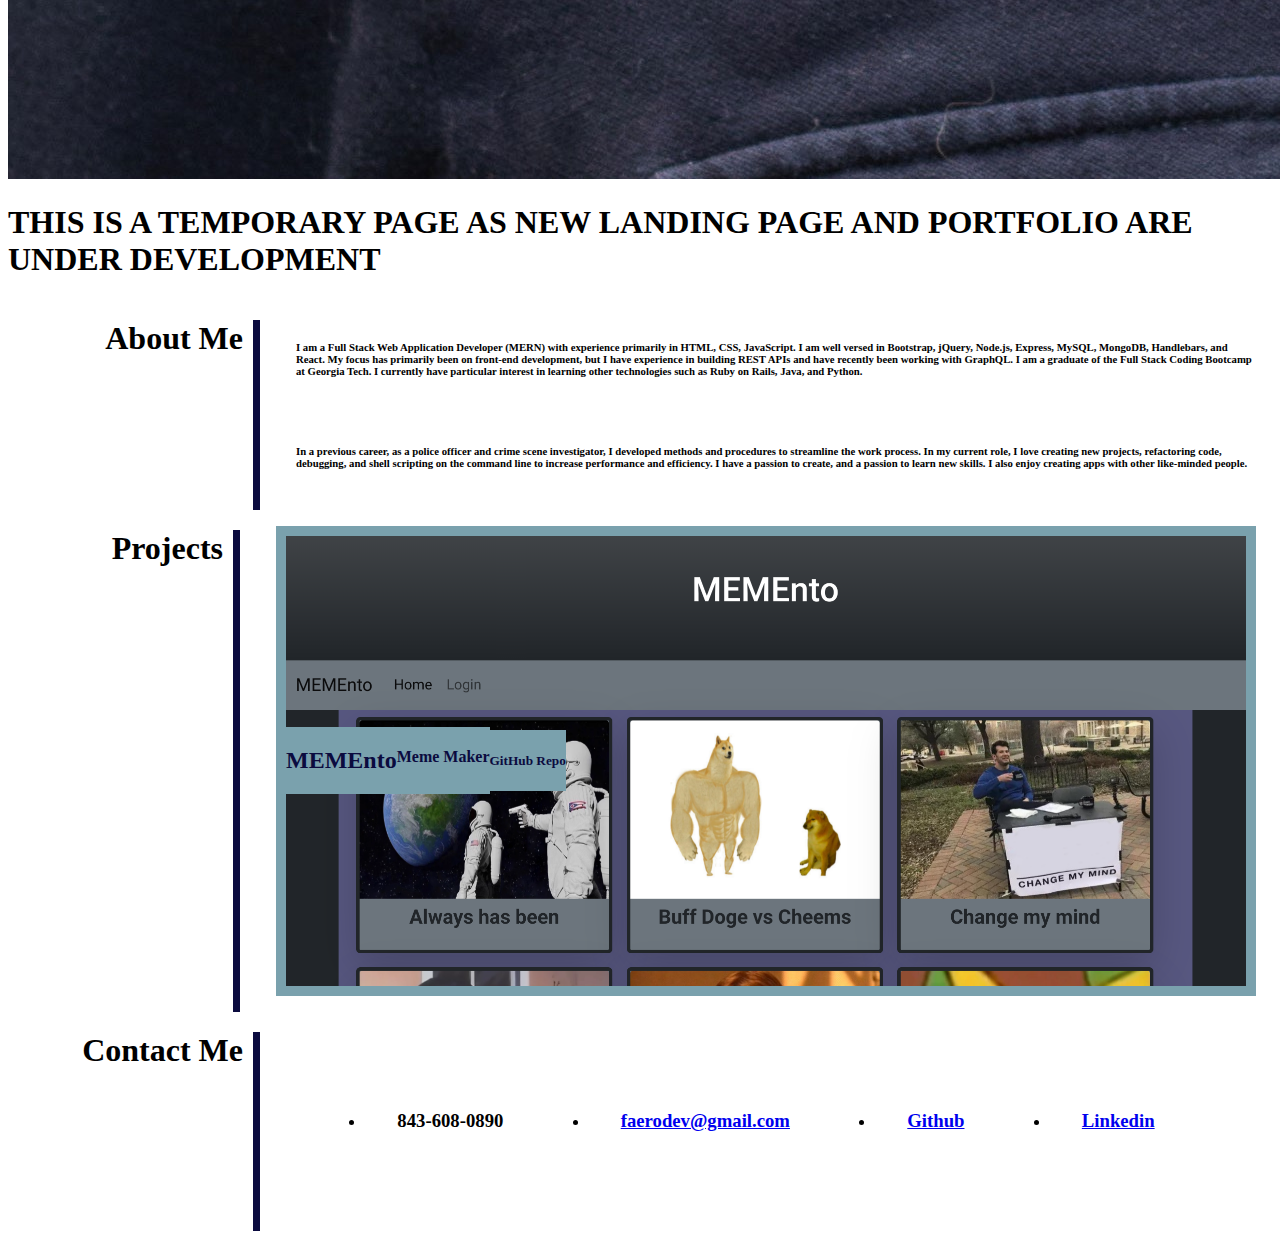
==== commit 7f8385c5: "updates" ====
--- a/index.html
+++ b/index.html
@@ -30,8 +30,9 @@
                   <li class="nav-item">
                     <a class="nav-link" href="#contact">Contact Me</a>
                   </li>
-                  <li class="nav-item">
-                    <a class="nav-link" href="https://drive.google.com/file/d/12hJ5IcEcRmN_MjgR71G1WF6wKCve3SDL/view?usp=sharing" target="_blank" tabindex="-1" aria-disabled="true">Resume</a>
+                  <!-- <li class="nav-item"> -->
+                    <!-- <a class="nav-link" href="https://drive.google.com/file/d/12hJ5IcEcRmN_MjgR71G1WF6wKCve3SDL/view?usp=sharing" target="_blank" tabindex="-1" aria-disabled="true">Resume</a>  -->
+                    <!-- ^^^^^^^^^^^^^^^^^^^^^^^^^^^^^^^^^^^UPDATE LINK!!!!!!!!!!!!^^^^^^^^^^^^^^^^^^^^^^^^^^^^^^^^^^^^^^^^^^^^^^^^^^^^^^^^^^ -->
 
                     <!-- <a class="nav-link" href="https://drive.google.com/file/d/1u7DSFzS_GLFtoxhzzFxg5o5WBogyYZSb/view?usp=sharing" target="_blank" tabindex="-1" aria-disabled="true">Resume</a> -->
                 </ul>
@@ -51,6 +52,8 @@
           <h2>Full Stack Web Development</h2>
         </div> -->
     </div>
+
+    <h1 class="text-center">THIS IS A TEMPORARY PAGE AS NEW LANDING PAGE AND PORTFOLIO ARE UNDER DEVELOPMENT</h1>
 
     <main>
       <section id="about-me">
@@ -85,14 +88,15 @@
                       </p>
                     </div><br>
                     <div class="text-box-container m-2">
-                      <a href="https://github.com/pharaohnof/MEMEnto" target="_blank"></a>
+                      <a href="https://github.com/faerodev/MEMEnto" target="_blank"></a>
                       <h5>GitHub Repo</h5>
                     </div>
                 </div>
 
                 
-                <div class="col-6" id="second-project" style="background-image: url('./assets/images/weatherdsh.png');"> <!--CODE TO MAKE BACKGROUND IMAGE IN HTML-->
-                  <div class="text-box-container">
+                <!-- <div class="col-6" id="second-project" style="background-image: url('./assets/images/weatherdsh.png');"> -->
+                   <!--CODE TO MAKE BACKGROUND IMAGE IN HTML-->
+                  <!-- <div class="text-box-container">
                     <a href="https://pharaohnof.github.io/weather-dashboard-h6/" target ="_blank"></a>
 
                     <h3>Weather</h3>
@@ -116,7 +120,7 @@
                   <div class="text-box-container m-1">
                     <a href="https://github.com/pharaohnof/workschedule-h5" target="_blank"></a>
                     <h5>GitHub Repo</h5>
-                  </div>
+                  </div> -->
 
                 </div>
 
@@ -142,10 +146,10 @@
               <a href="mailto: faerodev@gmail.com"><h3>faerodev@gmail.com</h3></a>
             </li>
             <li>
-              <a href="https://github.com/pharaohnof/" target="_blank"><h3>Github</h3></a>
+              <a href="https://github.com/FaeroDev/" target="_blank"><h3>Github</h3></a>
             </li>
             <li>
-              <a href="https://www.linkedin.com/in/pharaohnof" target="_blank"><h3>Linkedin</h3></a>
+              <a href="https://www.linkedin.com/in/faerodev" target="_blank"><h3>Linkedin</h3></a>
             </li>
           </ul>
         </div>
